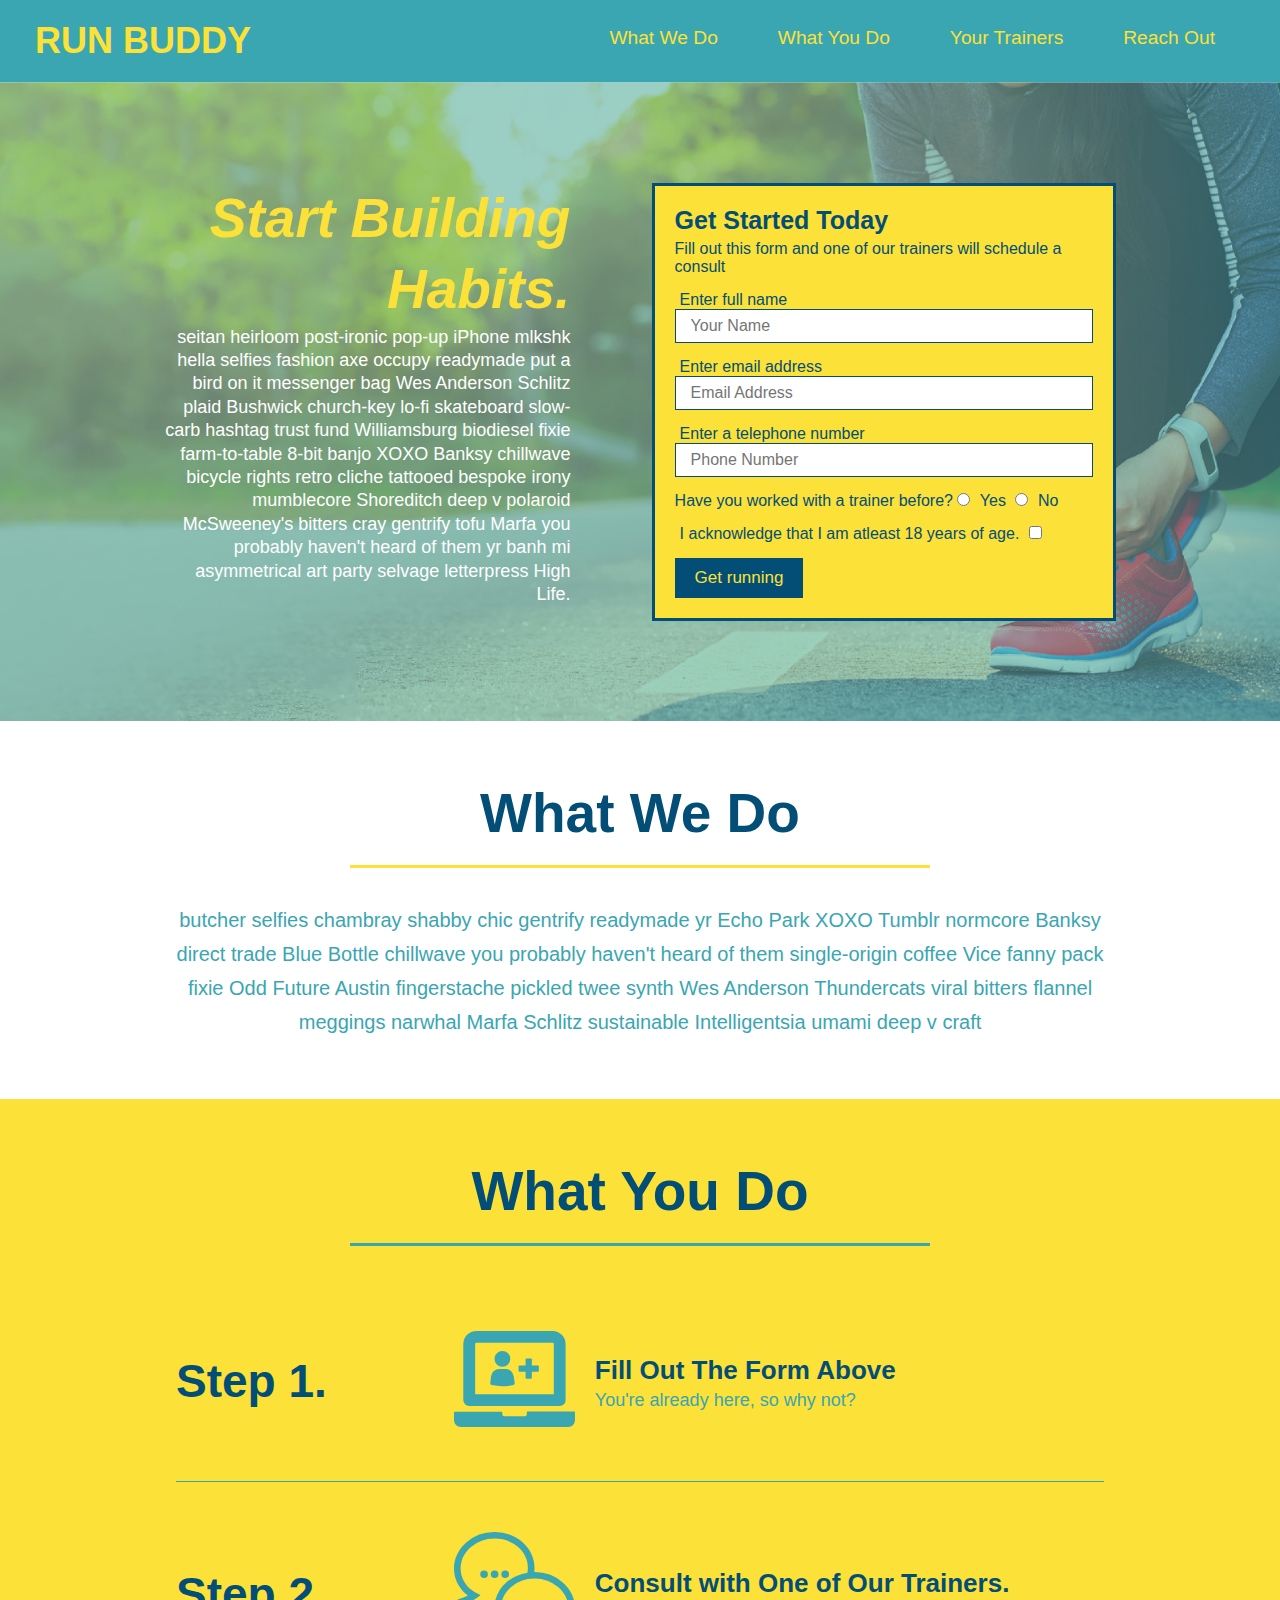
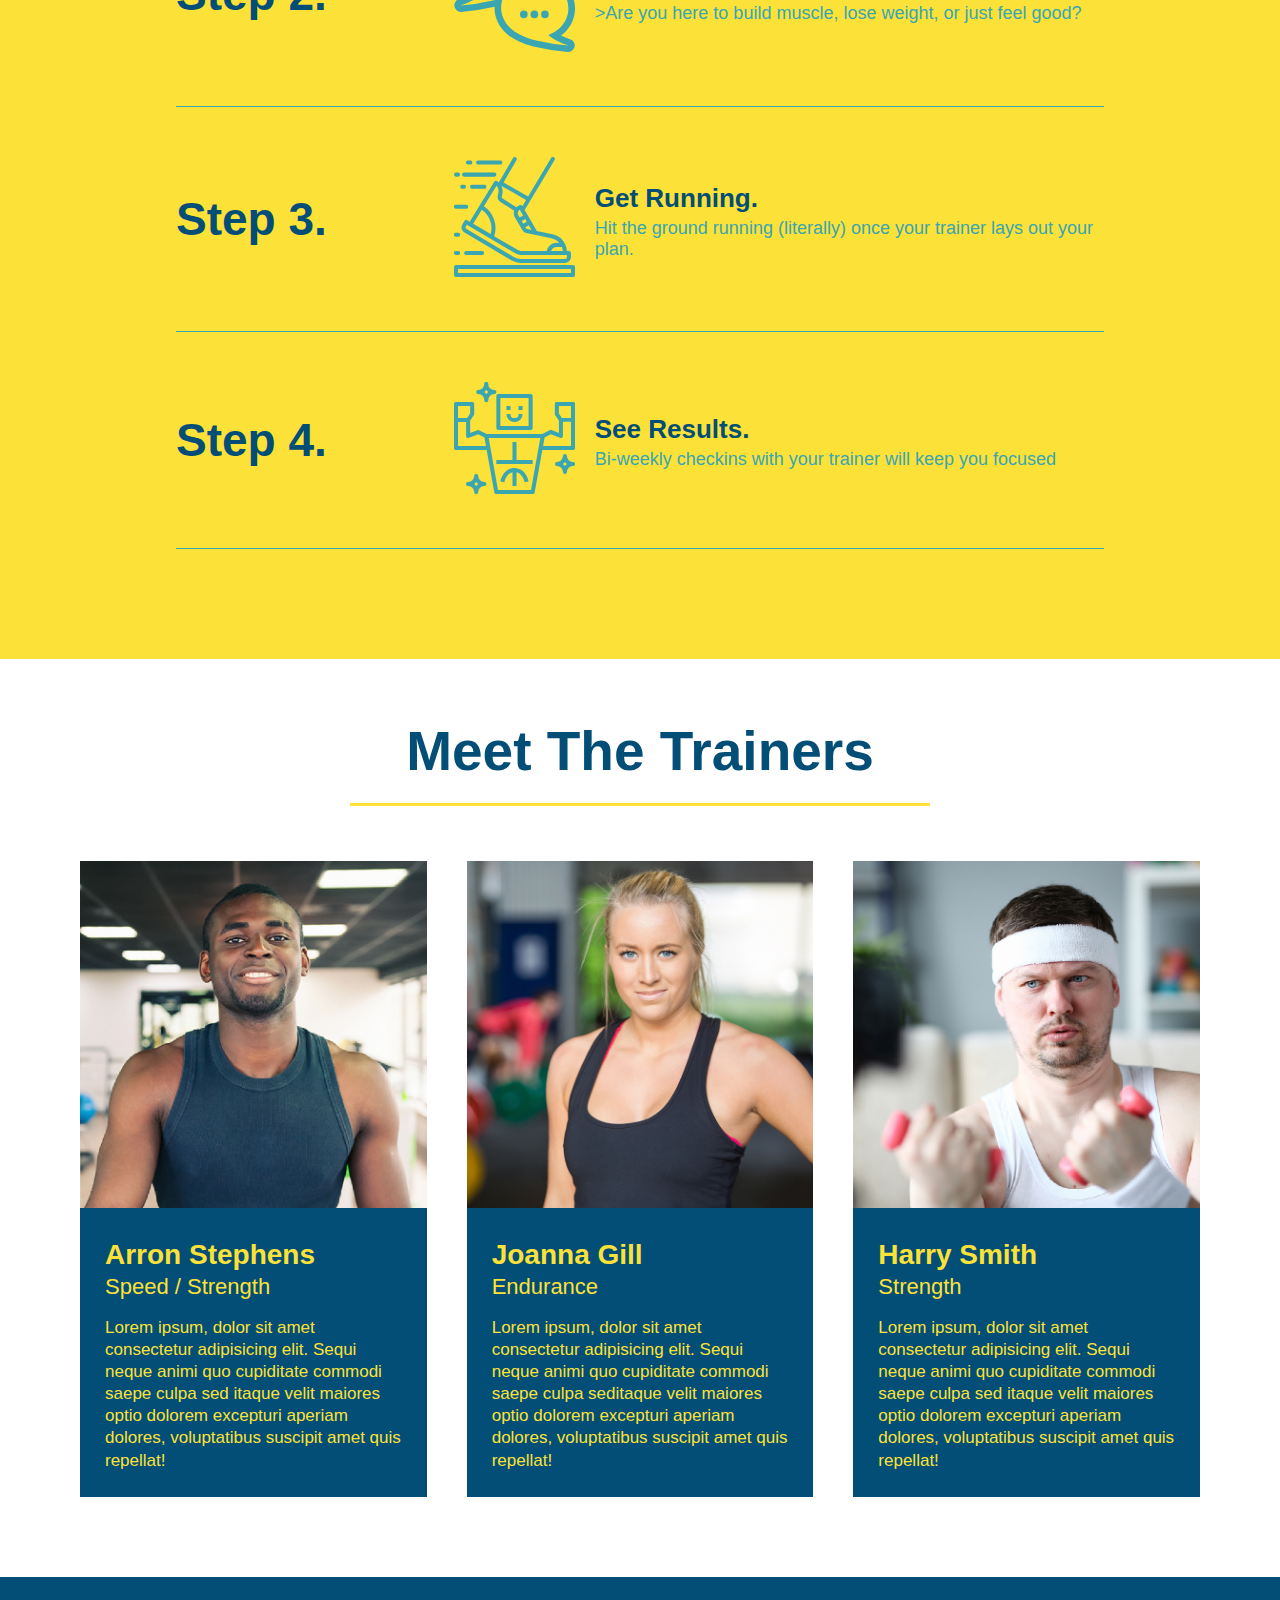
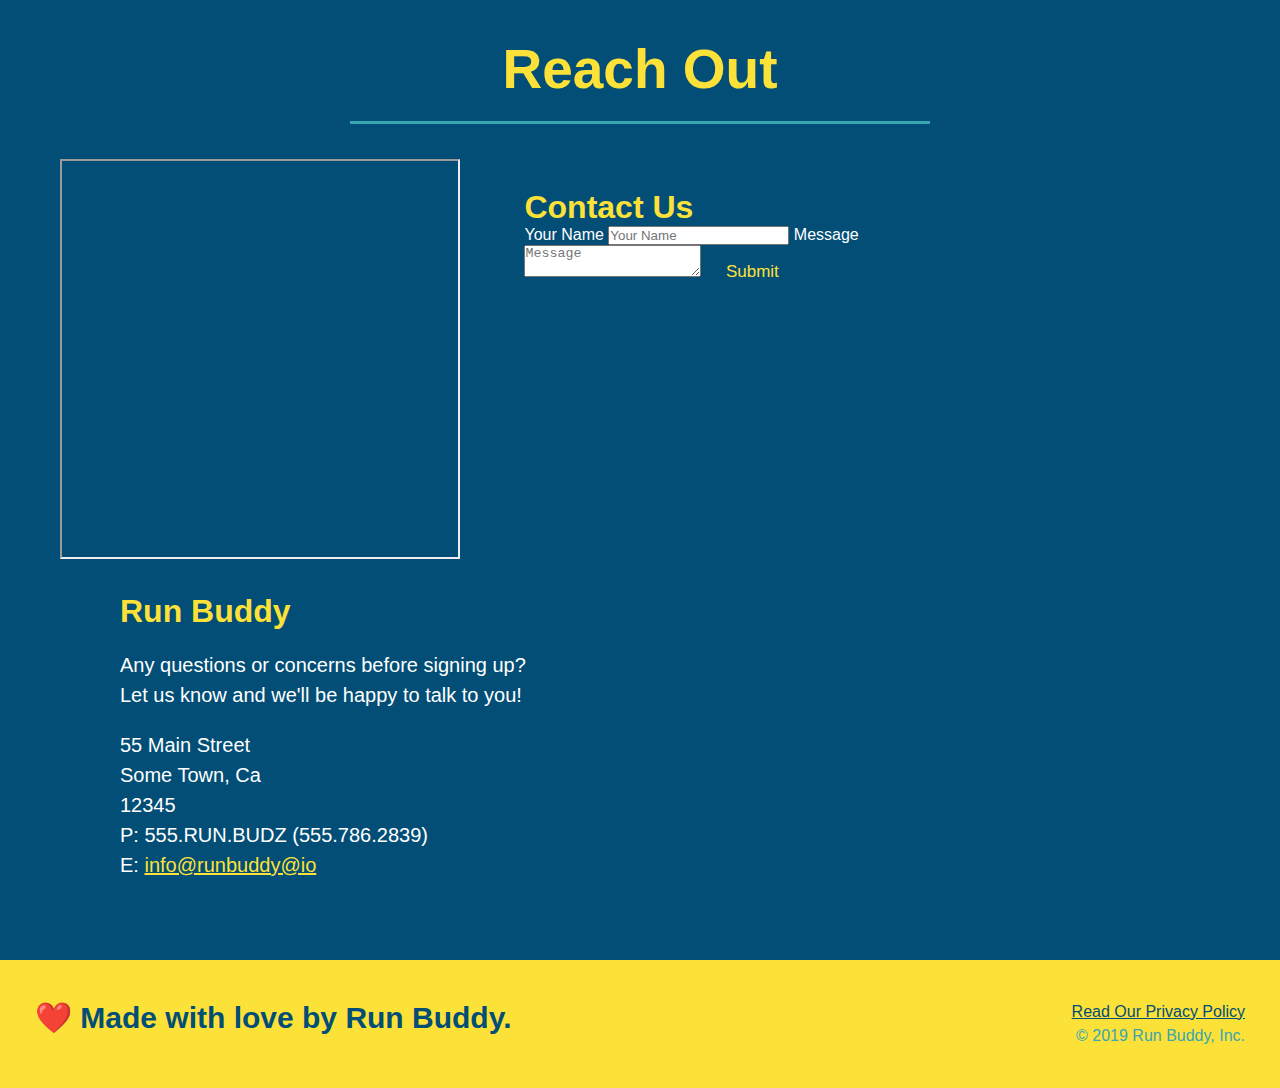
==== index.html @ 6d186309 "add flexbox to trainers" ====
<!DOCTYPE html>
    <head>
        <meta charset="utf-8" />
        <title>Run Buddy</title>
        <link rel="stylesheet" href="./assests/css/style.css" />

    </head>
    <body>
        <!-- navigation-->
        <header>
            <h1>
                <a href="index.html">RUN BUDDY</a>
            </h1>
            <nav>
                <!--unordered list element-->
                <ul>
                    <!--list item element-->
                    <li>
                        <a href="#what-we-do">What We Do</a>
                    </li>
                    <li>
                        <!--Anchor element-->
                        <a href="#what-you-do">What You Do</a>
                    </li>
                    <li>
                        <a href="#your-trainers">Your Trainers</a>
                    </li>
                    <li>
                        <a href="#reach-out">Reach Out</a>
                    </li>

                </ul>
            </nav>
        </header>
          <!--hero/jumbotron-->
          <section class="hero">
              <div class="hero-cta">
                <h2>Start Building Habits.</h2>
                <p>seitan heirloom post-ironic pop-up iPhone mlkshk hella selfies fashion axe occupy readymade put a bird on it
                    messenger bag Wes Anderson Schlitz plaid Bushwick church-key lo-fi skateboard slow-carb hashtag trust fund
                    Williamsburg biodiesel fixie farm-to-table 8-bit banjo XOXO Banksy chillwave bicycle rights retro cliche
                    tattooed bespoke irony mumblecore Shoreditch deep v polaroid McSweeney's bitters cray gentrify tofu Marfa you
                    probably haven't heard of them yr banh mi asymmetrical art party selvage letterpress High Life.
                </p>

              </div>
              <div class="hero-form">
                <h3>Get Started Today</h3>
                <p>Fill out this form and one of our trainers will schedule a consult</p>
                <form>
                    <label for="name">Enter full name</label>
                    <input type="text" placeholder="Your Name" name="name" id="name" class="form-input" />
                    <label for="email"> Enter email address</label>
                    <input type="email" placeholder="Email Address" name="email" id="email" class="form-input" />
                    <label for="phone">Enter a telephone number</label>
                    <input type="tel" placeholder="Phone Number" name="phone" id="phone" class="form-input" />
                    <p>
                        Have you worked with a trainer before?
                        <input type="radio" name="trainer-confirm" id="trainer-yes" />
                        <label for="trainer-yes">Yes</label>
                        <input type="radio" name="trainer-confirm" id="trainer-no" />
                        <label for="trainer-no">No</label>
                    </p>
                    <p>
                        <label for="18 years old">I acknowledge that I am atleast 18 years of age.</label>
                        <input type="checkbox" name="18 years old" id="18 years old" />
                    </p>
                    <button type="submit">Get running</button>
                </form>
              </div>
        </section>
        <!--what we do section-->
        <section id="what-we-do" class= "intro">
            <div class="flex-row">
            <h2 class="section-title primary-border">What We Do</h2>
            </div>
            <div class="flex-row">
            <p> butcher selfies chambray shabby chic gentrify readymade yr Echo Park XOXO Tumblr normcore Banksy direct trade Blue Bottle chillwave you probably haven't heard of them single-origin coffee Vice fanny pack fixie Odd Future Austin fingerstache pickled twee synth Wes Anderson Thundercats viral bitters flannel meggings narwhal Marfa Schlitz sustainable Intelligentsia umami deep v craft                
            </p>
            </div>
        </section>
        <!--what you do-->
        <section id="what-you-do" class="steps">
            <div class="flex-row">
            <h2 class="section-title secondary-border">What You Do</h2>
            </div>
            <div class="step">
                <h3>Step 1.</h3>
                <div class="step-info">
                  <div class="step-img">
                    <img src="./assests/images/step-1.svg" alt="" />
                  </div>
                  <div class="step-text">
                    <h4>Fill Out The Form Above</h4>
                    <p>You're already here, so why not?</p>
                  </div>
                </div>
              </div>
              <div class="step">
                <h3>Step 2.</h3>
                <div class="step-info">
                  <div class="step-img">
                    <img src="./assests/images/step-2.svg" alt="" />
                  </div>
                  <div class="step-text">
                    <h4>Consult with One of Our Trainers.</h4>
                    <p>>Are you here to build muscle, lose weight, or just feel good?</p>
                  </div>
                </div>
              </div>
              <div class="step">
                <h3>Step 3.</h3>
                <div class="step-info">
                  <div class="step-img">
                    <img src="./assests/images/step-3.svg" alt="" />
                  </div>
                  <div class="step-text">
                    <h4>Get Running.</h4>
                    <p>Hit the ground running (literally) once your trainer lays out your plan.</p>
                  </div>
                </div>
              </div>
              <div class="step">
                <h3>Step 4.</h3>
                <div class="step-info">
                  <div class="step-img">
                    <img src="./assests/images/step-4.svg" alt="" />
                  </div>
                  <div class="step-text">
                    <h4>See Results.</h4>
                    <p>Bi-weekly checkins with your trainer will keep you focused</p>
                  </div>
                </div>
              </div>

        </section>
        <!--meet the trainers-->
        <section id="your-trainers">
            <div class="flex-row">
            <h2 class="section-title primary-border">Meet The Trainers</h2>
            </div>
        <div class="trainers">
            <article class="trainer">
                <img src="./assests/images/trainer-1.jpg" alt="Arron Stephens in his workout clothes, ready to pump iron" />
                <div class="trainer-bio">
                    <h3 class="trainer-name">Arron Stephens</h3>
                    <h4 class="trainer-role">Speed / Strength</h4>
                    <p>
                        Lorem ipsum, dolor sit amet consectetur adipisicing elit. Sequi neque animi quo cupiditate commodi saepe culpa sed itaque velit maiores optio dolorem excepturi aperiam dolores, voluptatibus suscipit amet quis repellat!
                    </p>
                </div>

            </article>
            <article class="trainer">
                <img src="./assests/images/trainer-2.jpg" alt="Joanna Gill cooling off after a workout" />
                <div class="trainer-bio">
                    <h3 class="trainer-name">Joanna Gill</h3>
                    <h4 class="trainer-role">Endurance</h4>
                    <p>Lorem ipsum, dolor sit amet consectetur adipisicing elit. Sequi neque animi quo cupiditate commodi saepe culpa seditaque velit maiores optio dolorem excepturi aperiam dolores, voluptatibus suscipit amet quis repellat!
                    </p>

                </div>


            </article>
            <article class="trainer">
                <img src="./assests/images/trainer-3.jpg" alt= "Harry Smith wearing a headband and lifting comically small pink weights" />
                <div class="trainer-bio">
                    <h3 class="trainer-name">Harry Smith</h3>
                    <h4 class="trainer-role">Strength</h4>
                    <p>
                        Lorem ipsum, dolor sit amet consectetur adipisicing elit. Sequi neque animi quo cupiditate commodi saepe culpa sed itaque velit maiores optio dolorem excepturi aperiam dolores, voluptatibus suscipit amet quis repellat!
                    </p>
                </div>

            </article>
        </div>
        </section>
        <!--reach out section-->
        <section id="reach-out" class="contact">
            <div class="flex-row">
            <h2 class="section-title secondary-border">Reach Out</h2>
            </div>
            <div class="contact-info">
                <iframe src="https://www.google.com/maps/embed?pb=!1m18!1m12!1m3!1d3314.3737633964215!2d-111.93899758541028!3d33.82847048066752!2m3!1f0!2f0!3f0!3m2!1i1024!2i768!4f13.1!3m3!1m2!1s0x872b7ebc5326a461%3A0x998c6deb5b651ef!2s6700%20E%20Military%20Rd%2C%20Cave%20Creek%2C%20AZ%2085331!5e0!3m2!1sen!2sus!4v1596244018034!5m2!1sen!2sus"
                 allowfullscreen="" ></iframe> 
                 <div class="contact-form">
                    <h3>Contact Us</h3>
                    <form>
                        <label for="contact-name">Your Name</label>
                        <input type="text" id="contact-name" placeholder="Your Name" />

                        <label for="contact-message">Message</label>
                        <textarea id="contact-message" placeholder="Message"></textarea>

                        <button type="submit">Submit</button>

                    </form>
                 </div>
                    <div>
                        <h3>Run Buddy</h3>
                        <p>
                            Any questions or concerns before signing up?
                            <br />
                            Let us know and we'll be happy to talk to you!
                        </p>
                        <address>
                            55 Main Street <br />
                            Some Town, Ca <br />
                            12345 <br />
                            P: 555.RUN.BUDZ (555.786.2839) <br />
                            E: <a href="mailto:info@runbuddy.io">info@runbuddy@io</a>
                        </address>
                    </div>
                 </div>
                
                </div>
            
        </section>

        <!--footer-->
        <footer>
            <h2>❤️ Made with love by Run Buddy.</h2>
            <div>
                <a href="./privacy-policy.html">Read Our Privacy Policy</a><br />
                &copy; 2019 Run Buddy, Inc.
            </div>
        </footer>


    </body>



</html>
---- assests/css/style.css ----
* {
    margin: 0;
    padding: 0;
    box-sizing: border-box;
}

body{
    font-family: Arial, Helvetica, sans-serif;
    color: #39a6b2;
}
header{
    padding:20px 35px;
    background-color: #39a6b2;
    display: flex;
    justify-content: space-between;
    flex-wrap: wrap;
}
header h1 {
color: #fce138;
font-weight: bold;
font-size: 36px;
margin: 0;

}
header a {
    text-decoration: none;
    color: #fce138;
}
header nav{
   
    margin: 7px 0;

}
header nav ul{
    display: flex;
    flex-wrap: wrap;
    justify-content: space-between;
    align-items: center;
    list-style: none;
}
header nav ul li a{
    margin: 0 30px;
    font-weight: lighter;
    font-size: 1.5vw;
}
footer{
    background: #fce138;
    width: 100%;
    padding: 40px 35px;
    display: flex;
    justify-content: space-between;
    flex-wrap: wrap;
}
footer h2 {
    display: inline;
    color: #024e76;
    font-size: 30px;
    margin: 0;
}
footer div{
    line-height: 1.5;
    text-align: right;
}
footer a {
    color: #024e76;
}
section {
    padding: 60px;
}
.hero {
    background-image: url(../images/hero-bg.jpg);
    display: flex;
    justify-content: center;
    flex-wrap: wrap;
    background-size: cover;
    background-position: center;
}
.hero-form{
    color: #024e76;
    background-color: #fce138;
    padding: 20px;
    border: solid 3px #024e76;   
    width: 40%;
    margin: 3.5%;
}
.hero-cta {
    width: 35%;
    text-align: right;
    margin: 3.5%;
    color: #fff;
    font-size: 18px;
    line-height: 1.3;
}
.hero-cta h2 {
    font-style: italic;
    font-size: 55px;
    color: #fce138;


}

h3 {
    font-size: 25px;
    margin: 0;
}
.hero-form p{
    margin: 5px 0 15px 0;
}
.form-input {
    border: 1px solid #024e76;
    display: block;
    padding: 7px 15px;
    font-size: 16px;
    color: #024e76;
    width: 100%;
    margin-bottom: 15px;
}
.hero-form label {
    margin: 0 5px;
}
button{
    background-color: #024e76;
    color: #fce138;
    padding: 10px 20px ;
    font-size: 17px;
    border: none;

}
    

.section-title{
        font-size: 55px;
        color: #024e76;
        padding-bottom: 20px;
        text-align: center;
        border-bottom: 3px solid;
        margin: 0 auto 35px auto;
        width: 50%;
}
.primary-border {
    border-color: #fce138;
   
}
.intro p {
    line-height: 1.7;
    color: #39a6b2;
    width: 80%;
    font-size: 20px;
    margin: 0 auto;
    text-align: center;
}
.steps{
background: #fce138;

}
.secondary-border{
    border-color: #39a6b2;
}


.step h3{
    color: #024e76;
    font-size: 46px;
    flex: 1 30%;

}
.step-text p{
    color: #39a6b2;
    font-size: 18px;

}
.step-text h4 {
    font-size: 26px;
    line-height: 1.5;
    color: #024e76;
}
.step {
    margin: 50px auto;
    padding-bottom: 50px;
    width: 80%;
    border-bottom: 1px solid #39a6b2;
    display: flex;
    flex-wrap: wrap;
    align-items: center;
    justify-content: space-between;

}
.step-info{
    flex: 2 70%;
    display: flex;
    flex-wrap: wrap;
    align-items: center;

}
.step-img{
    flex: 1 12%;
    margin-right: 20px;

}
.step-text{
    flex: 12;

}
.step-img img{
    max-width: 100%;

}


.trainer{
    margin: 20px;
    background: #024e76;
    color: #fce138;
    flex: 1;
}
.trainer img {
    width: 100%;
}
.trainer-bio{
    padding: 25px;
    line-height: 1.3;

}
.text-left {
    text-align: left;
}
.text-right {
    text-align: right;
}
.flex-row {
    display: flex;

}

.trainer-bio h3 {
    font-size: 28px;

}
.trainer-bio h4{
    font-weight: lighter;
    font-size: 22px;
    margin-bottom: 15px;

}
.trainer-bio p {
    font-size: 17px;

}
.trainers {
    width: 100%;
    margin: 0 auto;
    display: flex;
    flex-wrap: wrap;
    justify-content: space-around;

}
.contact{
    background-color: #024e76;
    
}
.contact h2 {
    color: #fce138;

}
.contact-info iframe {
    width: 400px;
    height: 400px;
  }
  
  .contact-info div {
    width: 410px;
    display: inline-block;
    vertical-align: top;
    text-align: left;
    margin: 30px 0 0 60px;
    color: white;
  }
    
    

  .contact-info h3 {
    color: #fce138;
    font-size: 32px;
  }
  
  .contact-info p, .contact-info address {
    margin: 20px 0;
    line-height: 1.5;
    font-size: 20px;
    font-style: normal;
  }
  
  .contact-info a {
    color: #fce138;
  }
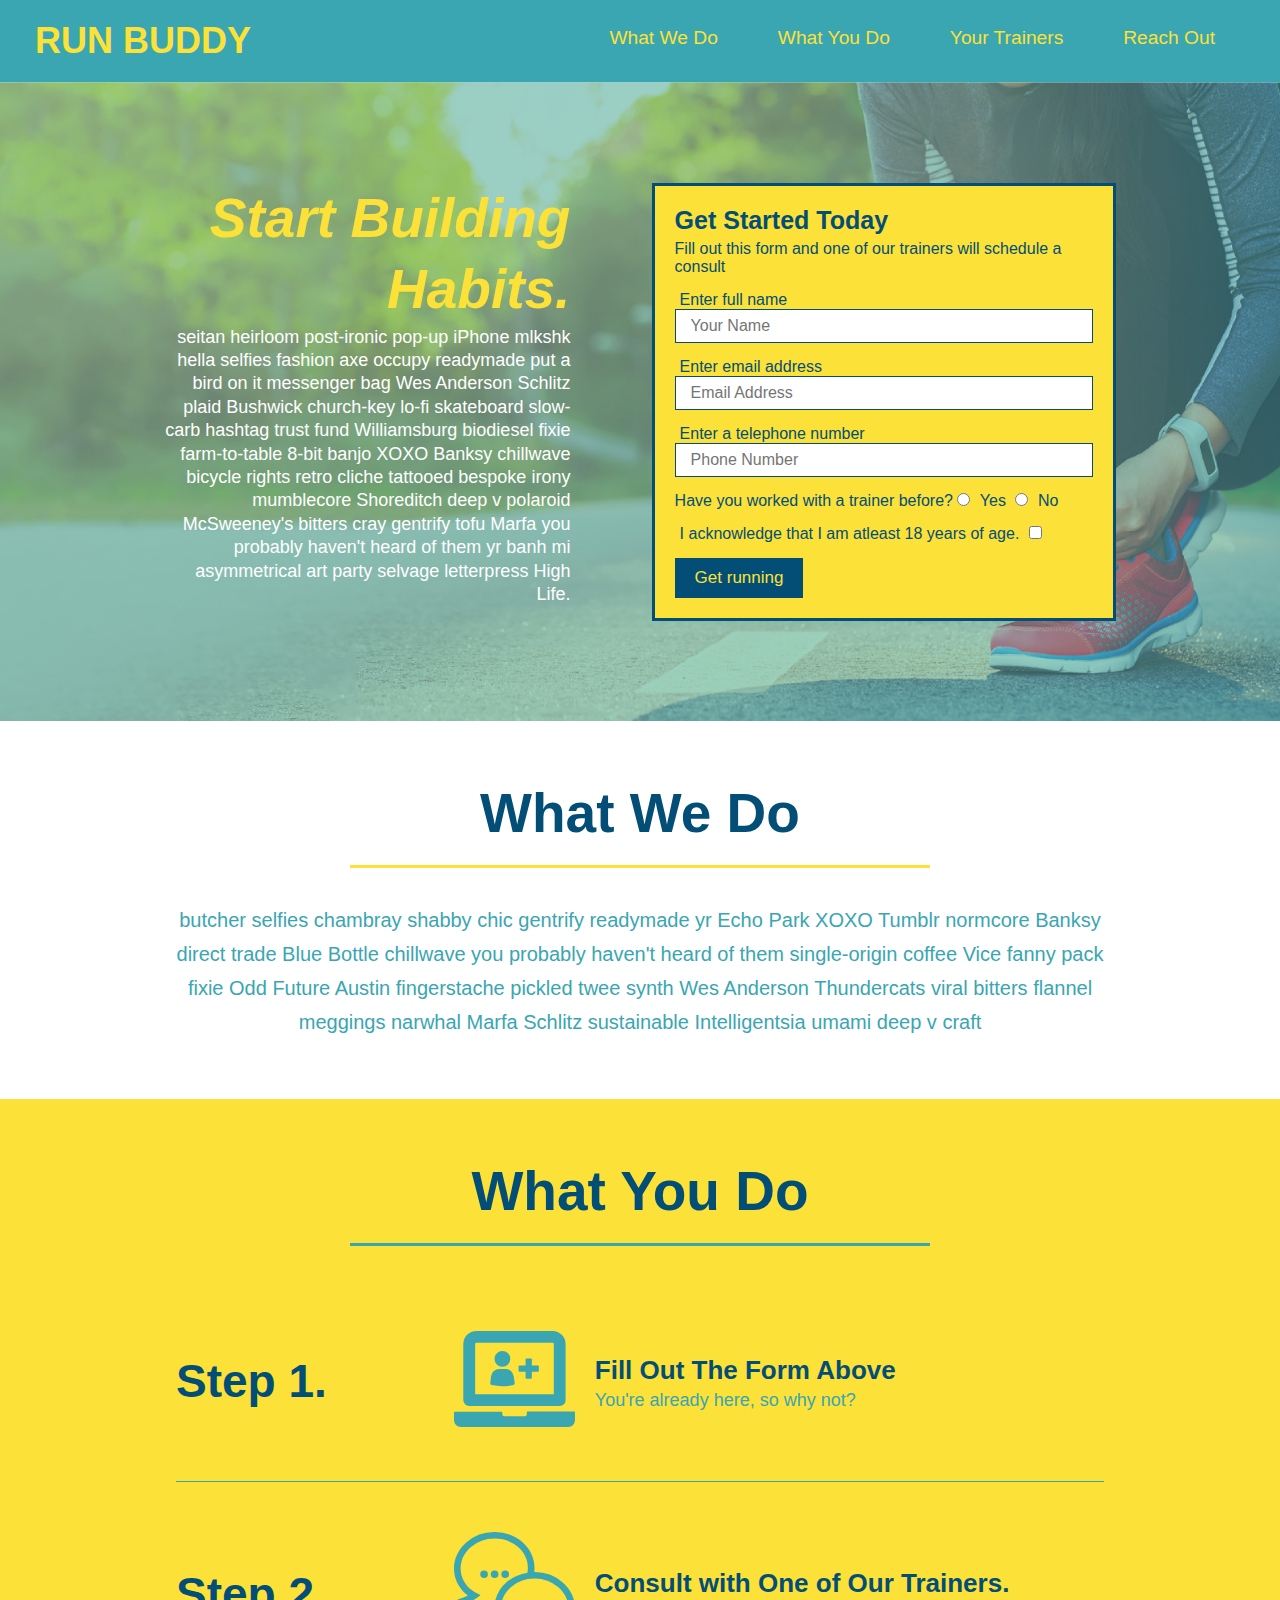
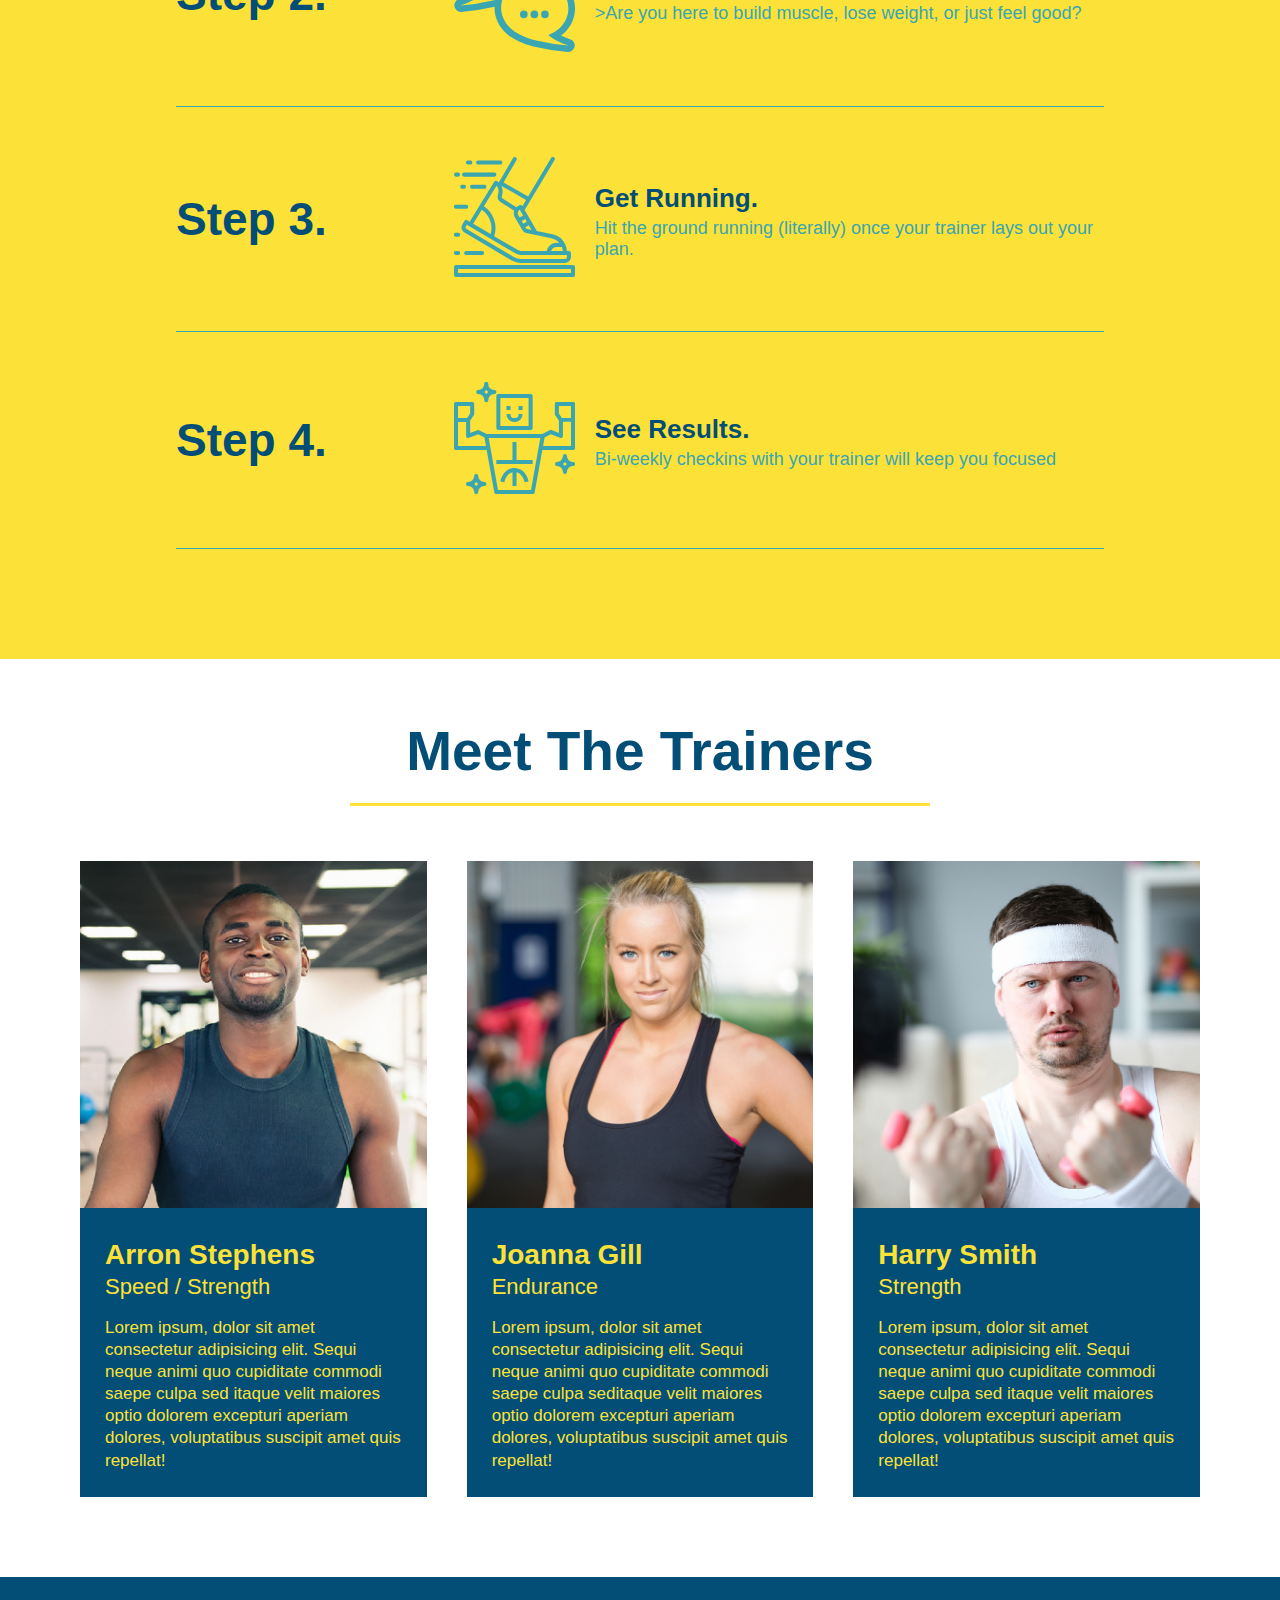
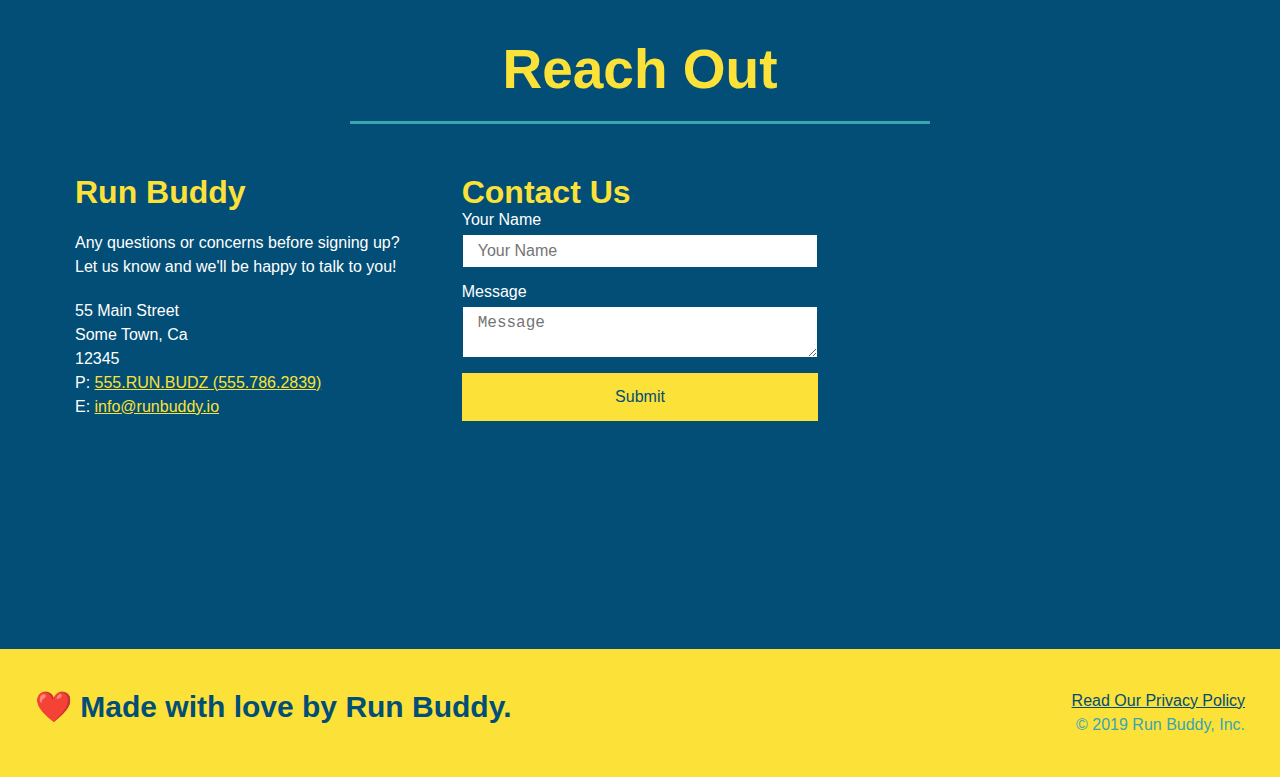
==== commit 3703646b: "trainers flexbox done" ====
--- a/index.html
+++ b/index.html
@@ -139,6 +139,7 @@
             <div class="flex-row">
             <h2 class="section-title primary-border">Meet The Trainers</h2>
             </div>
+            
         <div class="trainers">
             <article class="trainer">
                 <img src="./assests/images/trainer-1.jpg" alt="Arron Stephens in his workout clothes, ready to pump iron" />
@@ -182,39 +183,43 @@
             <h2 class="section-title secondary-border">Reach Out</h2>
             </div>
             <div class="contact-info">
-                <iframe src="https://www.google.com/maps/embed?pb=!1m18!1m12!1m3!1d3314.3737633964215!2d-111.93899758541028!3d33.82847048066752!2m3!1f0!2f0!3f0!3m2!1i1024!2i768!4f13.1!3m3!1m2!1s0x872b7ebc5326a461%3A0x998c6deb5b651ef!2s6700%20E%20Military%20Rd%2C%20Cave%20Creek%2C%20AZ%2085331!5e0!3m2!1sen!2sus!4v1596244018034!5m2!1sen!2sus"
-                 allowfullscreen="" ></iframe> 
-                 <div class="contact-form">
-                    <h3>Contact Us</h3>
-                    <form>
-                        <label for="contact-name">Your Name</label>
-                        <input type="text" id="contact-name" placeholder="Your Name" />
-
-                        <label for="contact-message">Message</label>
-                        <textarea id="contact-message" placeholder="Message"></textarea>
-
-                        <button type="submit">Submit</button>
-
-                    </form>
-                 </div>
-                    <div>
-                        <h3>Run Buddy</h3>
-                        <p>
-                            Any questions or concerns before signing up?
-                            <br />
-                            Let us know and we'll be happy to talk to you!
-                        </p>
-                        <address>
-                            55 Main Street <br />
-                            Some Town, Ca <br />
-                            12345 <br />
-                            P: 555.RUN.BUDZ (555.786.2839) <br />
-                            E: <a href="mailto:info@runbuddy.io">info@runbuddy@io</a>
-                        </address>
-                    </div>
-                 </div>
+                <div>
+                  <h3>Run Buddy</h3>
+                  <p>
+                    Any questions or concerns before signing up?
+                    <br />
+                    Let us know and we'll be happy to talk to you!
+                  </p>
+              
+                  <address>
+                    55 Main Street <br />
+                    Some Town, Ca <br />
+                    12345 <br />
+                    P: <a href="tel:555.786.2839">555.RUN.BUDZ (555.786.2839)</a><br />
+                    E: <a href="mailto://info@runbuddy.io">info@runbuddy.io</a>
+                  </address>
+              
+                </div>
+              
+                <div class="contact-form">
+                  <h3>Contact Us</h3>
+                  <form>
+                    <label for="contact-name">Your Name</label>
+                    <input type="text" id="contact-name" placeholder="Your Name" />
+              
+                    <label for="contact-message">Message</label>
+                    <textarea id="contact-message" placeholder="Message"></textarea>
+              
+                    <button type="submit">Submit</button>
+                  </form>
+                </div>
+              
+                <iframe
+                  src="https://www.google.com/maps/embed?pb=!1m14!1m12!1m3!1d12182.30520634488!2d-74.0652613!3d40.2407219!2m3!1f0!2f0!3f0!3m2!1i1024!2i768!4f13.1!5e0!3m2!1sen!2sus!4v1561060983193!5m2!1sen!2sus"
+                  frameborder="0" style="border:0" allowfullscreen></iframe>
+              
+              </div>
                 
-                </div>
             
         </section>
 
--- a/assests/css/style.css
+++ b/assests/css/style.css
@@ -262,22 +262,26 @@
     color: #fce138;
 
 }
+.contact-info {
+    display: flex;
+    justify-content: space-between;
+    flex-wrap: wrap;
+
+}
+.contact-info > * {
+    flex: 1;
+    margin: 15px;
+
+}
 .contact-info iframe {
-    width: 400px;
     height: 400px;
   }
   
   .contact-info div {
-    width: 410px;
-    display: inline-block;
-    vertical-align: top;
-    text-align: left;
-    margin: 30px 0 0 60px;
     color: white;
   }
     
     
-
   .contact-info h3 {
     color: #fce138;
     font-size: 32px;
@@ -286,8 +290,29 @@
   .contact-info p, .contact-info address {
     margin: 20px 0;
     line-height: 1.5;
-    font-size: 20px;
+    font-size: 16px;
     font-style: normal;
+  }
+  .contact-form input, .contact-form textarea{
+    border: 1px solid #024e76;
+    display: block;
+    padding: 7px 15px;
+    font-size: 16px;
+    color: #024e76;
+    width: 100%;
+    margin-bottom: 15px;
+    margin-top: 5px;
+
+  }
+  .contact-form button {
+    width: 100%;
+    border: none;
+    background: #fce138;
+    color: #024e76;
+    text-align: center;
+    padding: 15px 0;
+    font-size: 16px;
+
   }
   
   .contact-info a {
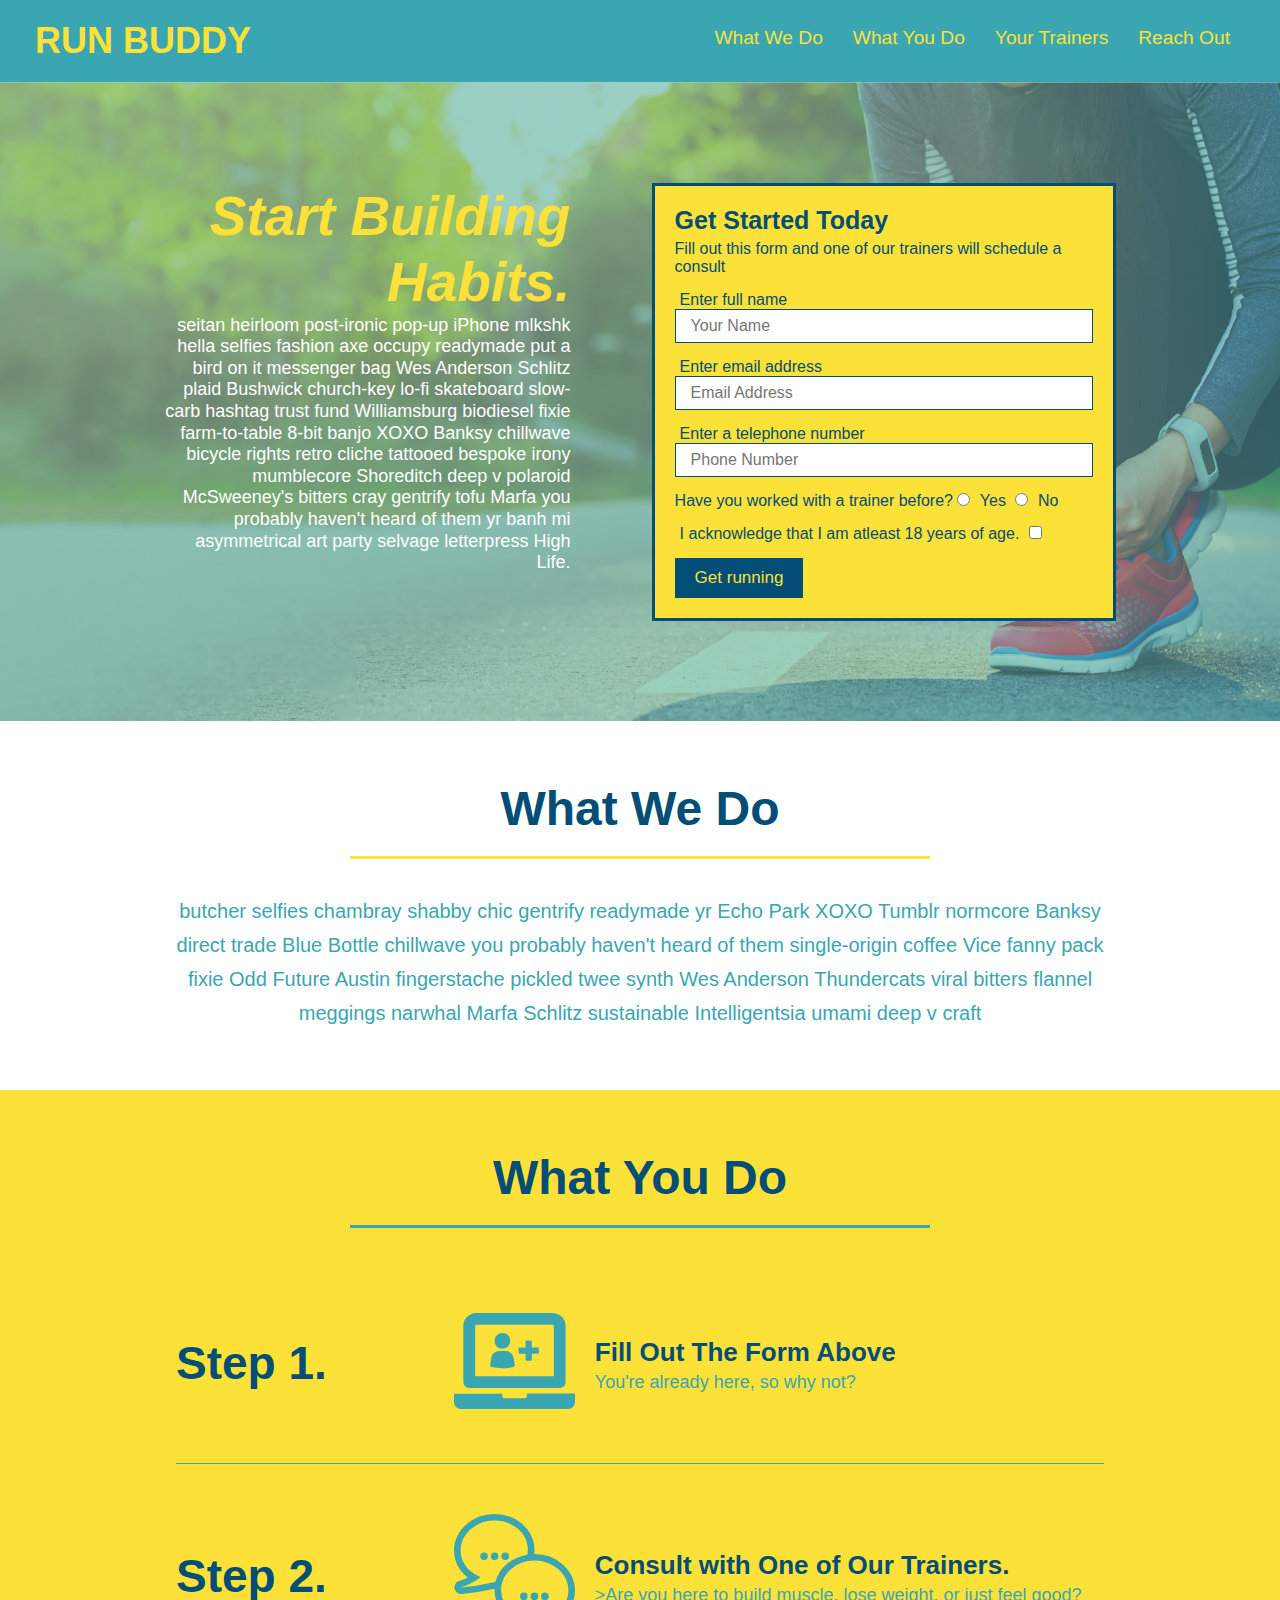
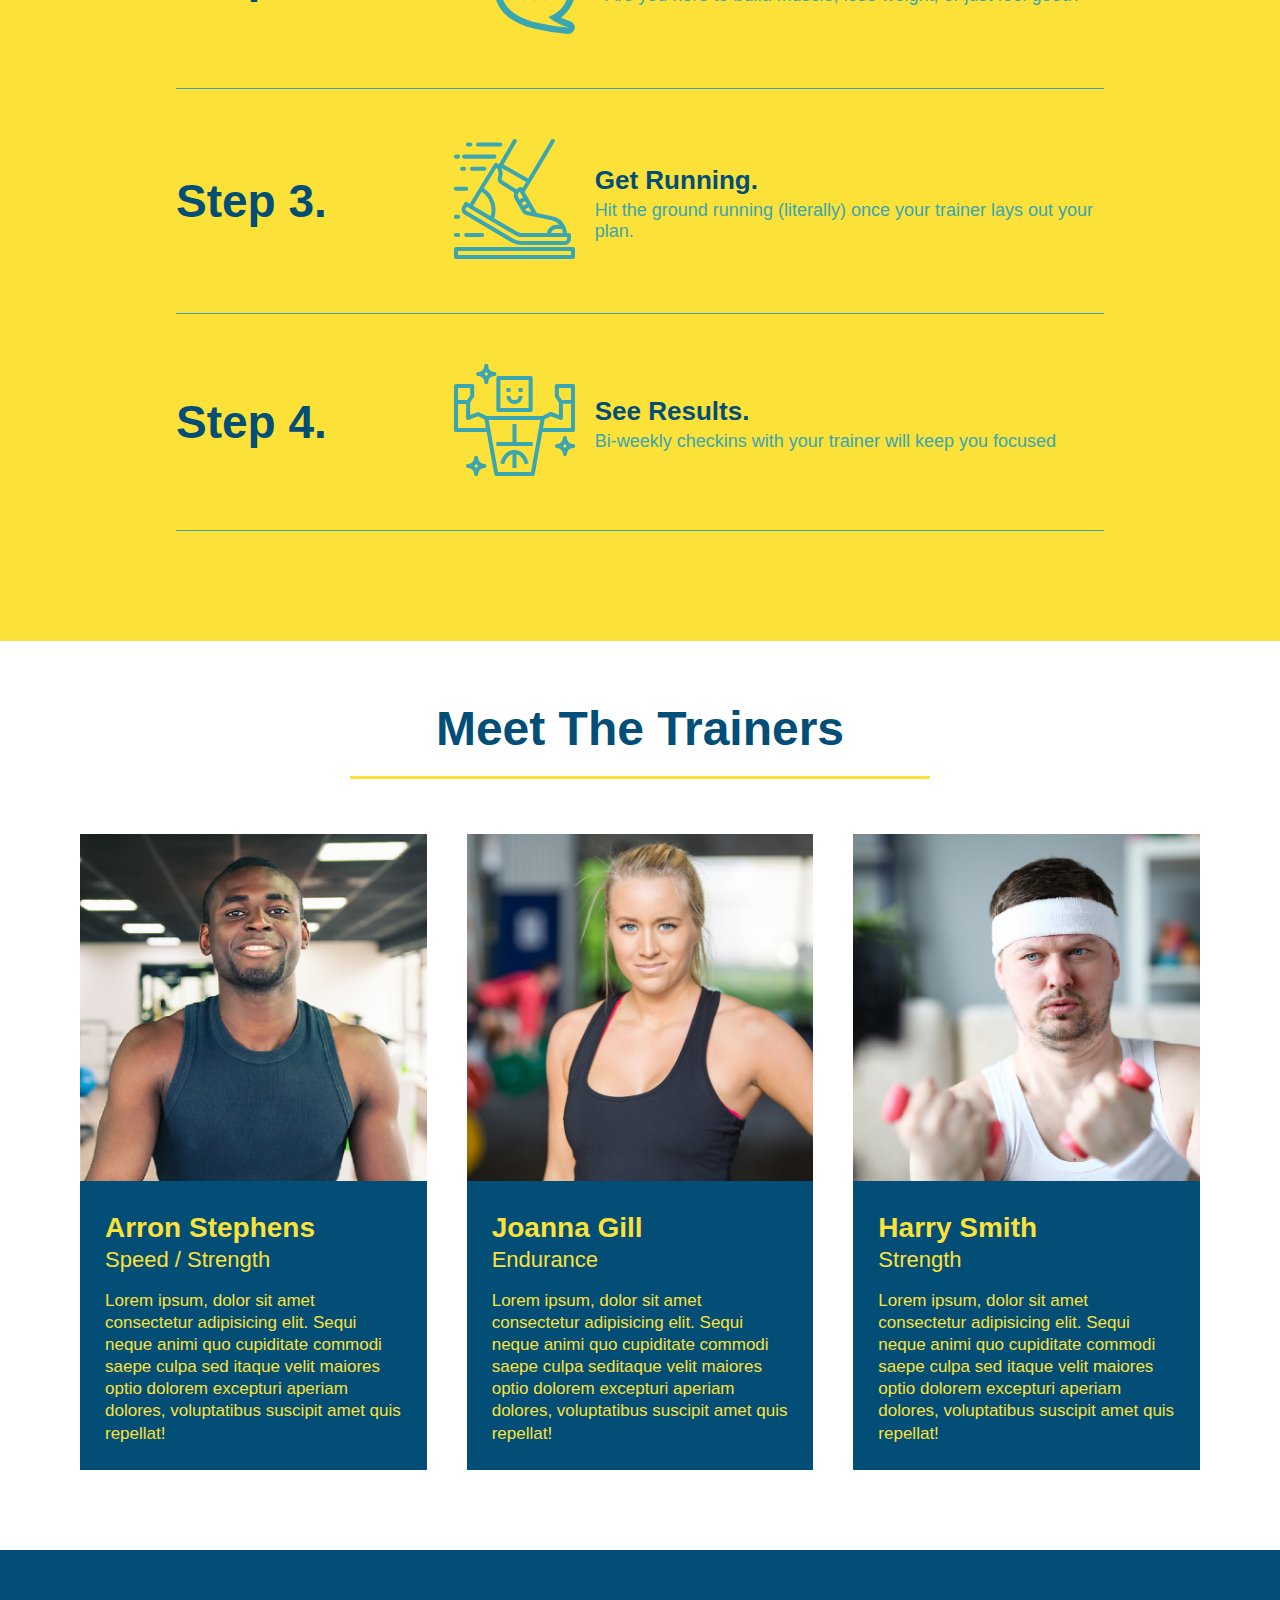
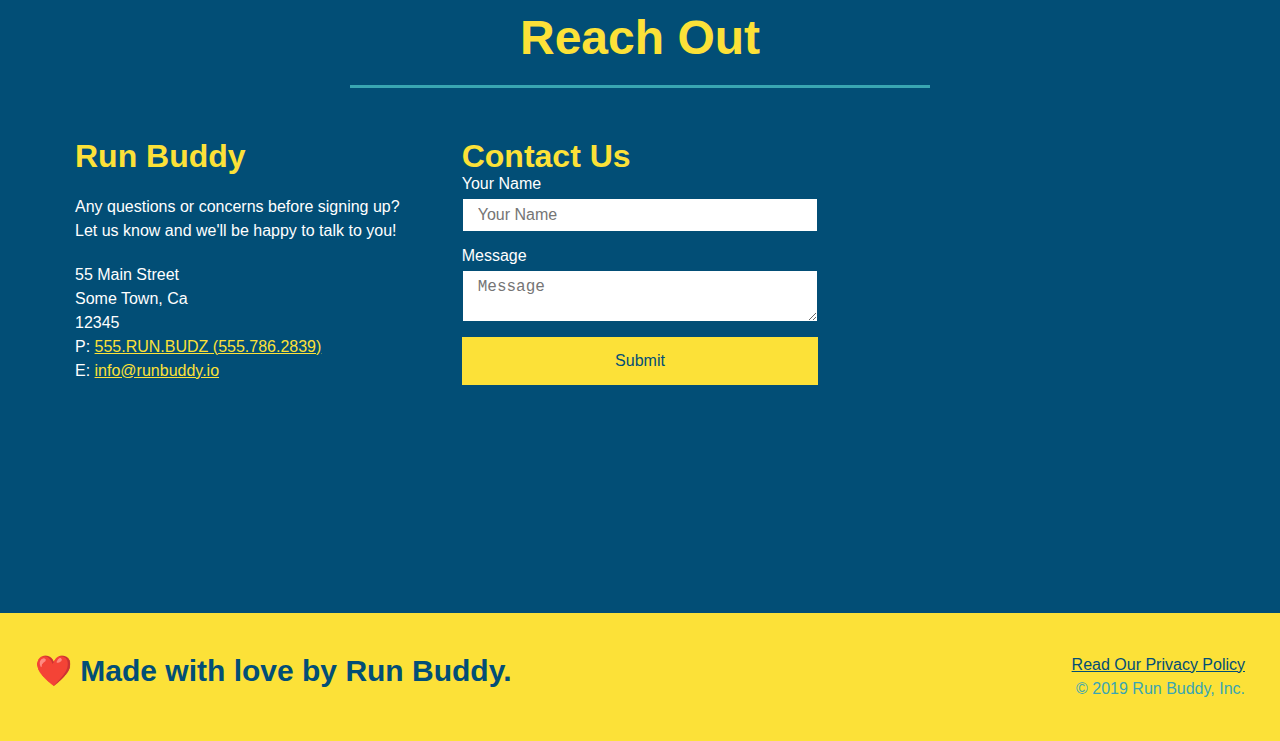
==== commit 5773c2bf: "media queries" ====
--- a/index.html
+++ b/index.html
@@ -3,6 +3,7 @@
         <meta charset="utf-8" />
         <title>Run Buddy</title>
         <link rel="stylesheet" href="./assests/css/style.css" />
+        <meta name="viewport" content="width=device-width, initial-scale=1.0" />
 
     </head>
     <body>
--- a/assests/css/style.css
+++ b/assests/css/style.css
@@ -39,7 +39,7 @@
     list-style: none;
 }
 header nav ul li a{
-    margin: 0 30px;
+    padding: 10px 15px;
     font-weight: lighter;
     font-size: 1.5vw;
 }
@@ -74,6 +74,7 @@
     flex-wrap: wrap;
     background-size: cover;
     background-position: center;
+    align-items: flex-start;
 }
 .hero-form{
     color: #024e76;
@@ -89,7 +90,8 @@
     margin: 3.5%;
     color: #fff;
     font-size: 18px;
-    line-height: 1.3;
+    line-height: 1.2;
+
 }
 .hero-cta h2 {
     font-style: italic;
@@ -126,10 +128,8 @@
     border: none;
 
 }
-    
-
 .section-title{
-        font-size: 55px;
+        font-size: 48px;
         color: #024e76;
         padding-bottom: 20px;
         text-align: center;
@@ -317,4 +317,18 @@
   
   .contact-info a {
     color: #fce138;
+  }
+  @media screen and (max-width: 980px) {
+
+
+
+  }
+  @media screen and (max-width: 768px){
+  
+
+
+  }
+  @media screen and (max-width: 575px){
+ 
+
   }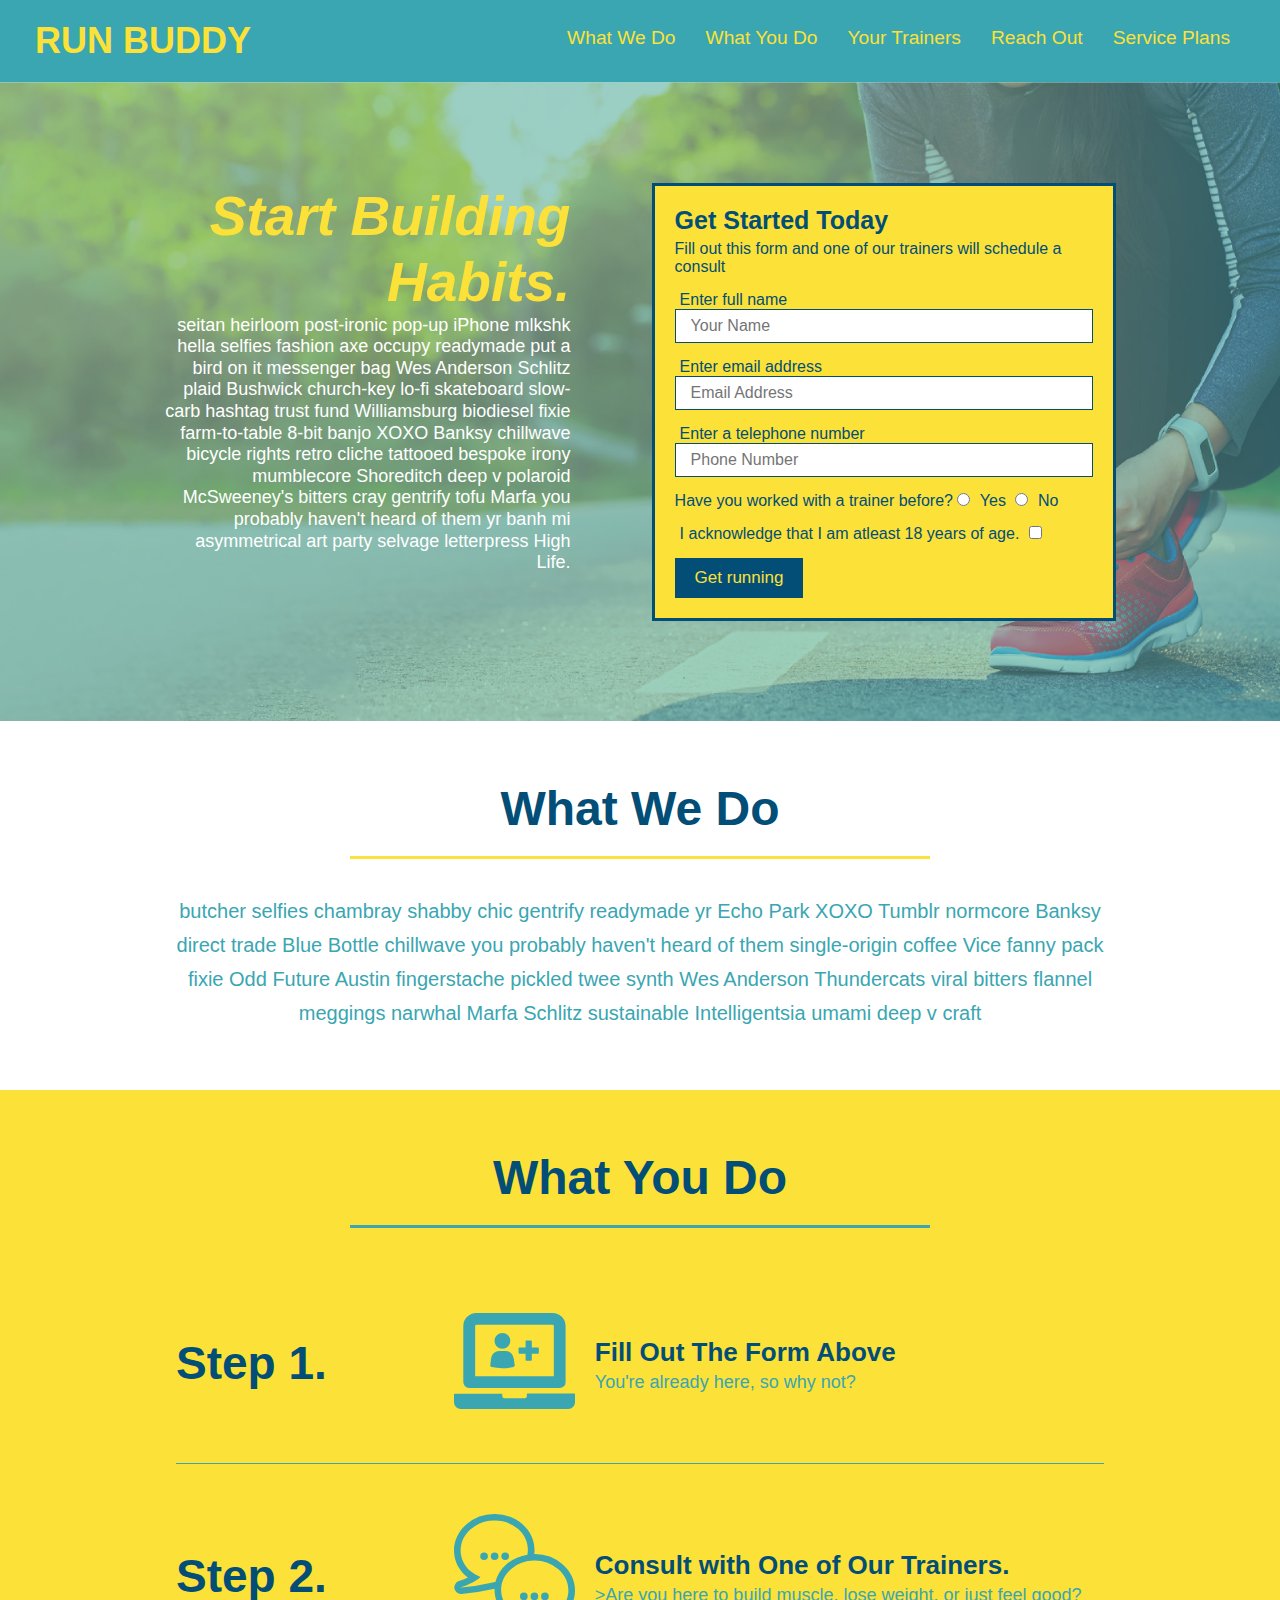
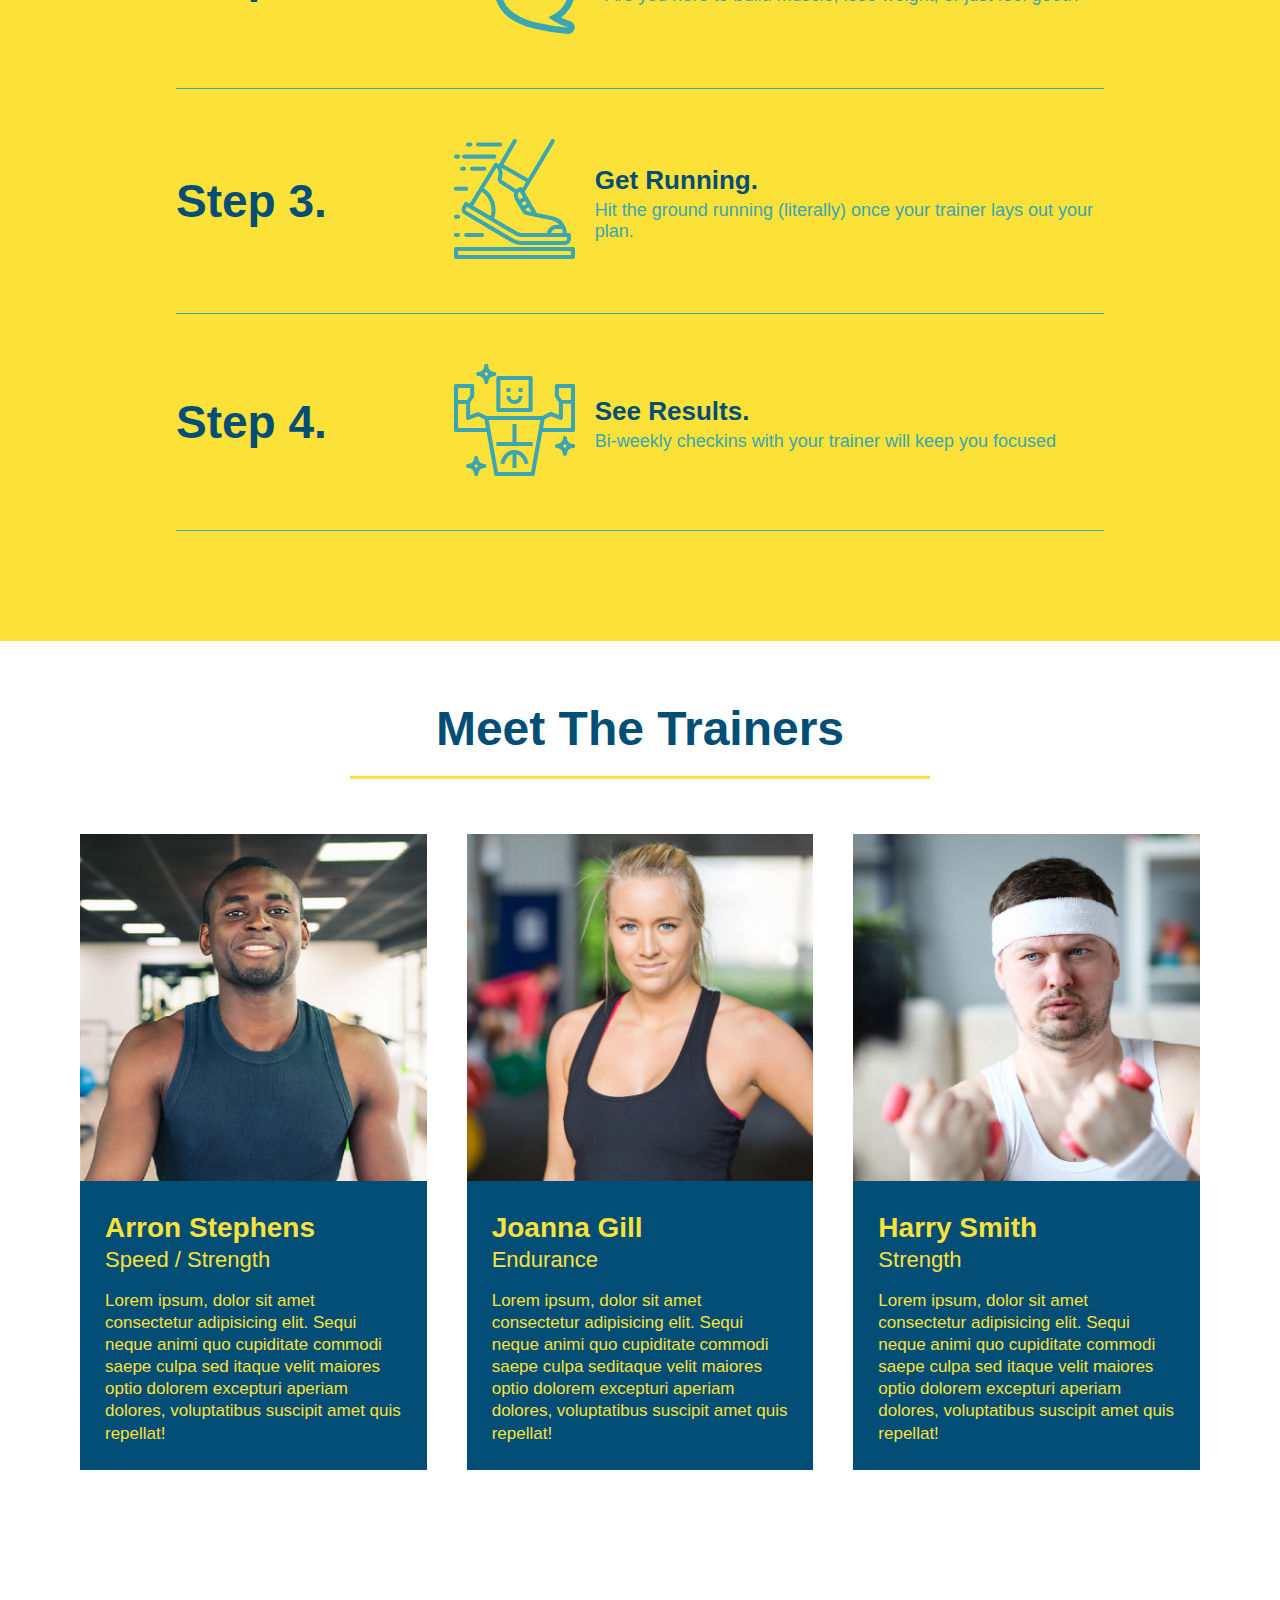
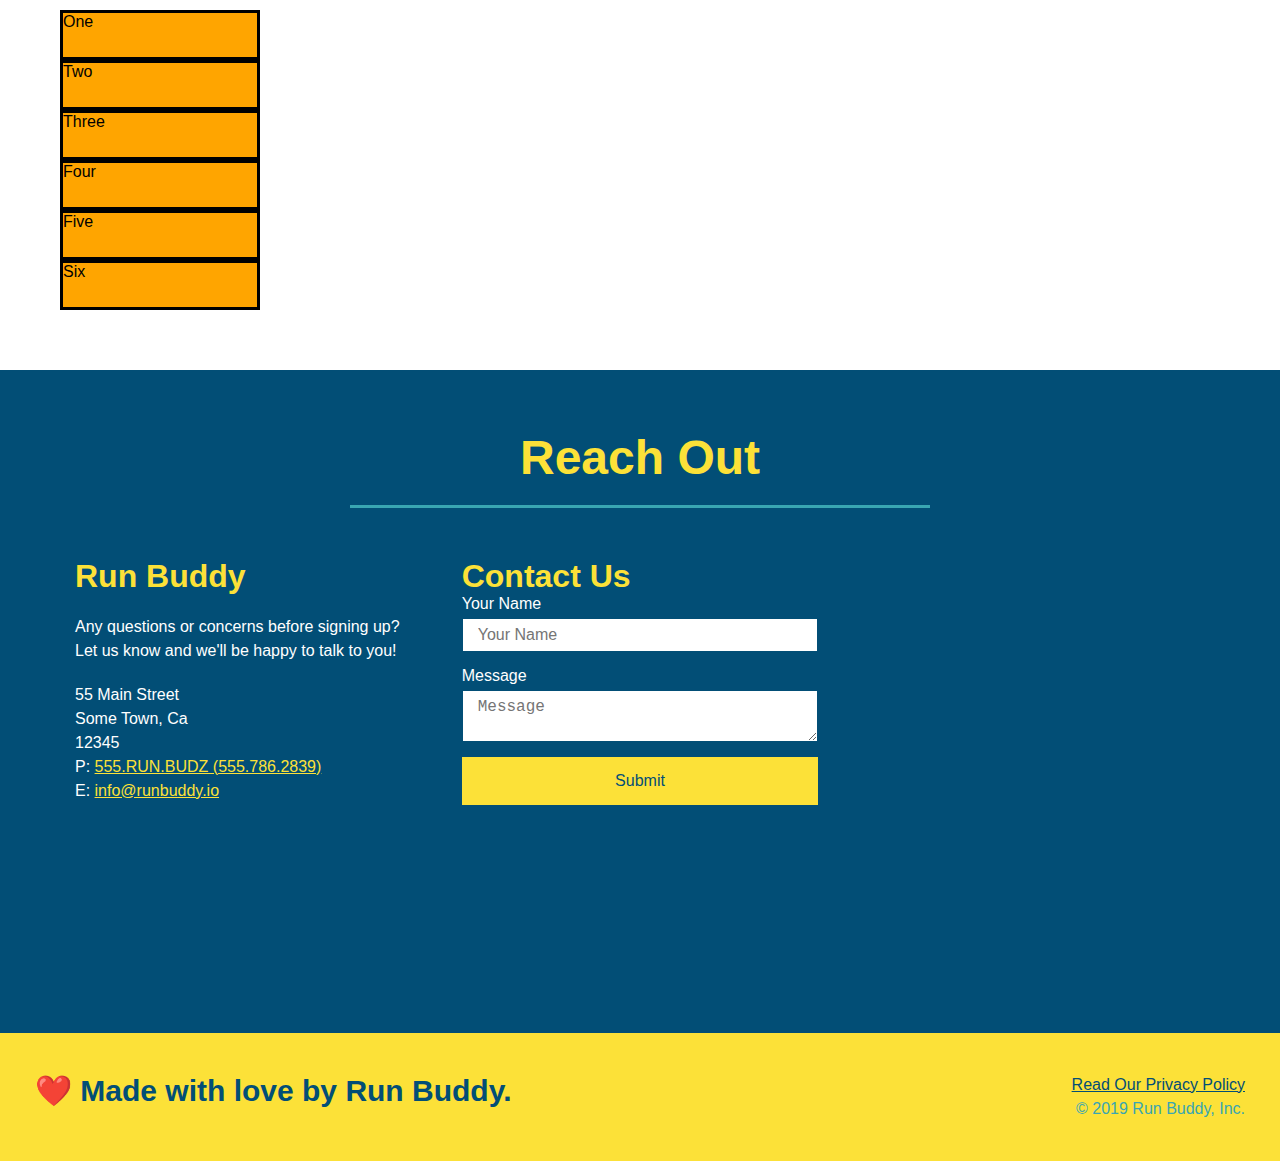
==== commit 10a18697: "grid" ====
--- a/index.html
+++ b/index.html
@@ -28,6 +28,9 @@
                     </li>
                     <li>
                         <a href="#reach-out">Reach Out</a>
+                    </li>
+                    <li>
+                      <a href="#service-plans">Service Plans</a>
                     </li>
 
                 </ul>
@@ -178,6 +181,17 @@
             </article>
         </div>
         </section>
+        <section id="service-plans" class="services">
+          <div class="service-grid-container">
+            <div class="service-grid-item">One</div>
+            <div class="service-grid-item">Two</div>
+            <div class="service-grid-item">Three</div>
+            <div class="service-grid-item">Four</div>
+            <div class="service-grid-item">Five</div>
+            <div class="service-grid-item">Six</div>
+          </div>
+        </section>
+
         <!--reach out section-->
         <section id="reach-out" class="contact">
             <div class="flex-row">
--- a/assests/css/style.css
+++ b/assests/css/style.css
@@ -318,17 +318,109 @@
   .contact-info a {
     color: #fce138;
   }
+  .service-grid-container {
+      display: grid;
+  }
+  .service-grid-item {
+    width: 200px;
+    height: 50px;
+    background-color: orange;
+    border: solid;
+    color: black;
+
+  }
   @media screen and (max-width: 980px) {
-
-
+    header {
+        padding-bottom: 0;
+        justify-content: center;
+    }
+    header h1 {
+        width: 100%;
+        text-align: center;
+    }
+    header nav ul {
+        margin-top: 20px;
+        width: 100%;
+        justify-content: center;
+    }
+    header nav ul li a {
+        font-size: 20px;
+    }
+    footer h2, footer div {
+        text-align: center;
+        width: 100%;
+
+    }
+    .hero-cta, .hero-form {
+        width: 100%;
+      }
+      
+      .hero-cta {
+        text-align: center;
+      }
+      .section-title {
+        width: 80%;
+      }
+      
+      .trainer {
+        flex: 0 70%;
+      }
+      
+      .contact-info iframe{
+        flex: 1 100%;
+      }
 
   }
   @media screen and (max-width: 768px){
-  
-
+    section {
+        padding: 30px 15px;
+    }
+    .step h3 {
+        flex: 1 100%;
+        text-align: center;
+    }
+    .step-info{
+        flex: 2 100%;
+        text-align: center;
+        justify-content: center;
+    }
+    .step-img {
+        flex: 0 32%;
+        margin-right: 0;
+        margin-top: 15px;
+        margin-bottom: 15px;
+    }
+    .step-text{
+        flex: 100%;
+    }
 
   }
   @media screen and (max-width: 575px){
- 
+    .hero-form button {
+        width: 100%;
+      }
+    
+    .section-title {
+        width: 95%;
+      }
+    
+    .intro p {
+        width: 100%;
+      }
+    
+    .trainer {
+        flex: 0 100%;
+      }
+    
+    .contact-info {
+        text-align: center;
+      }
+    
+    .contact-info > * {
+        flex: 0 100%;
+      }
+    .contact-form{
+        order: 3;
+    }
 
   }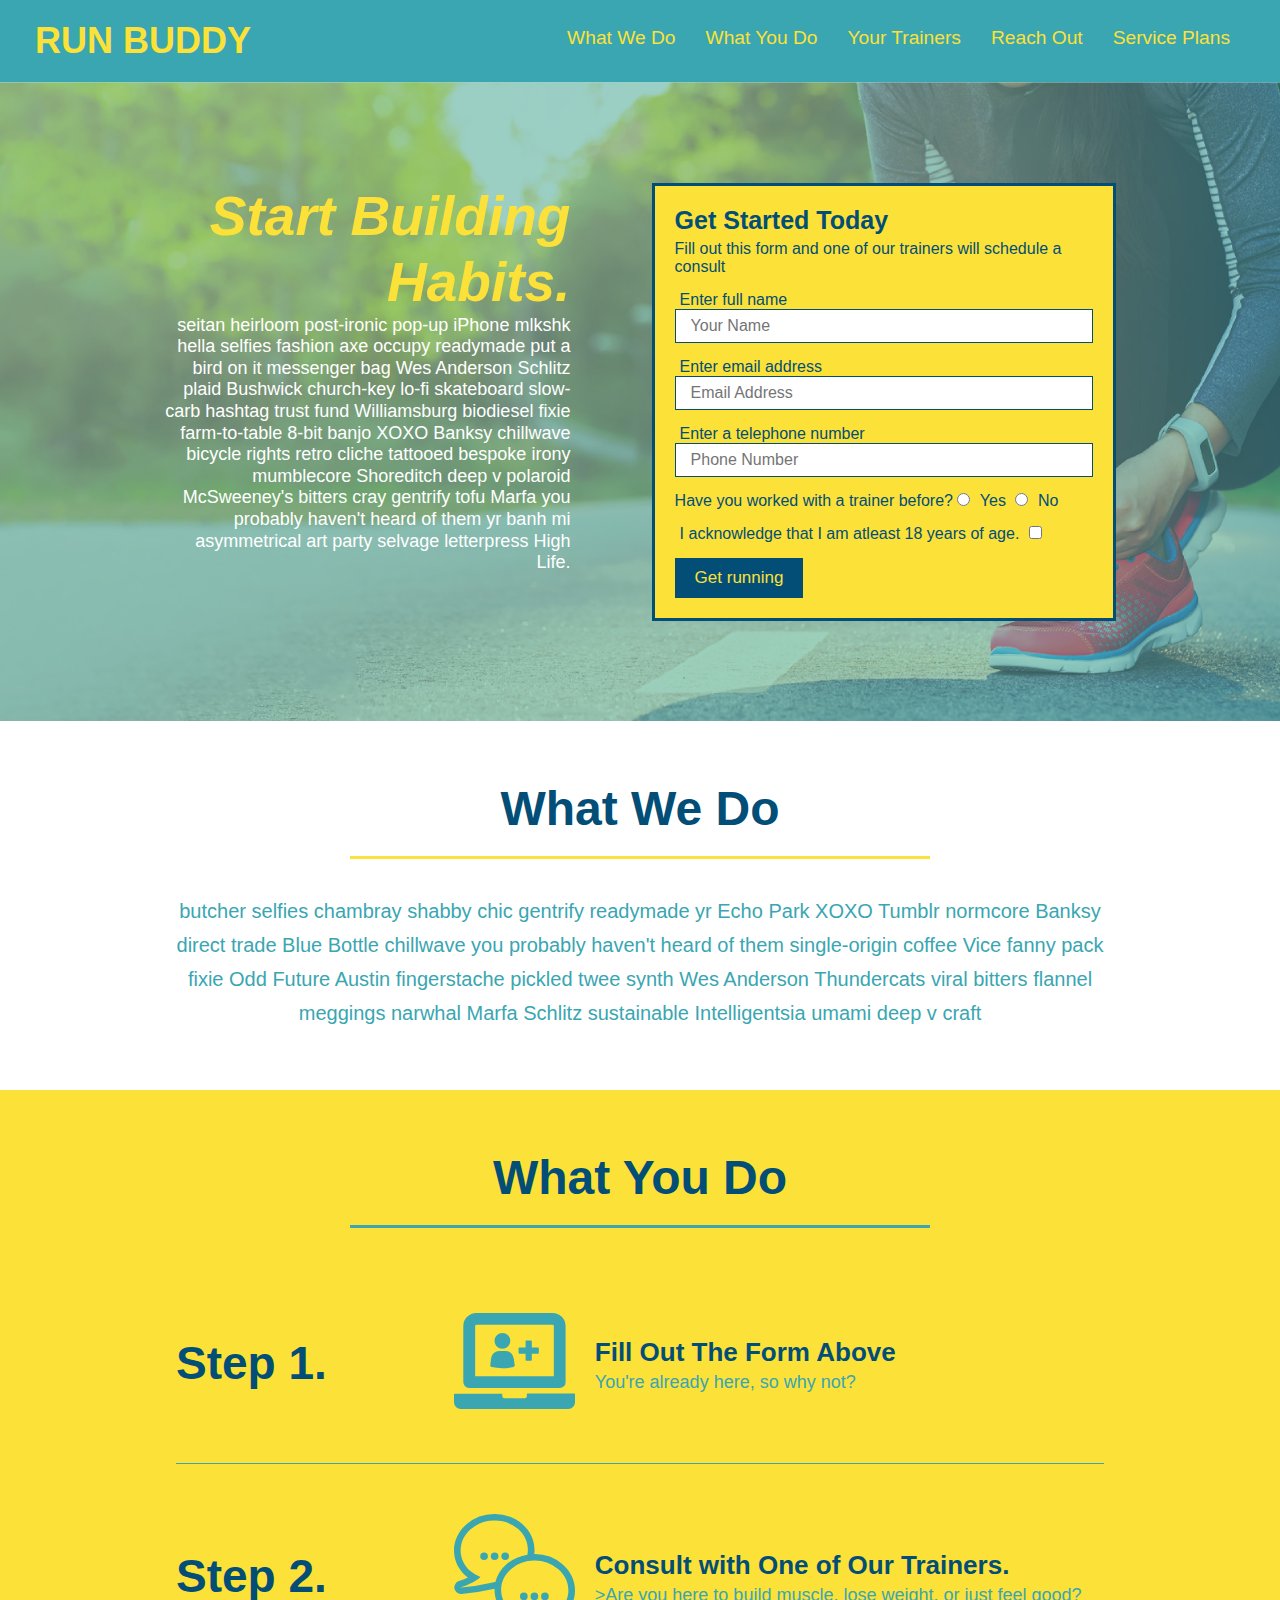
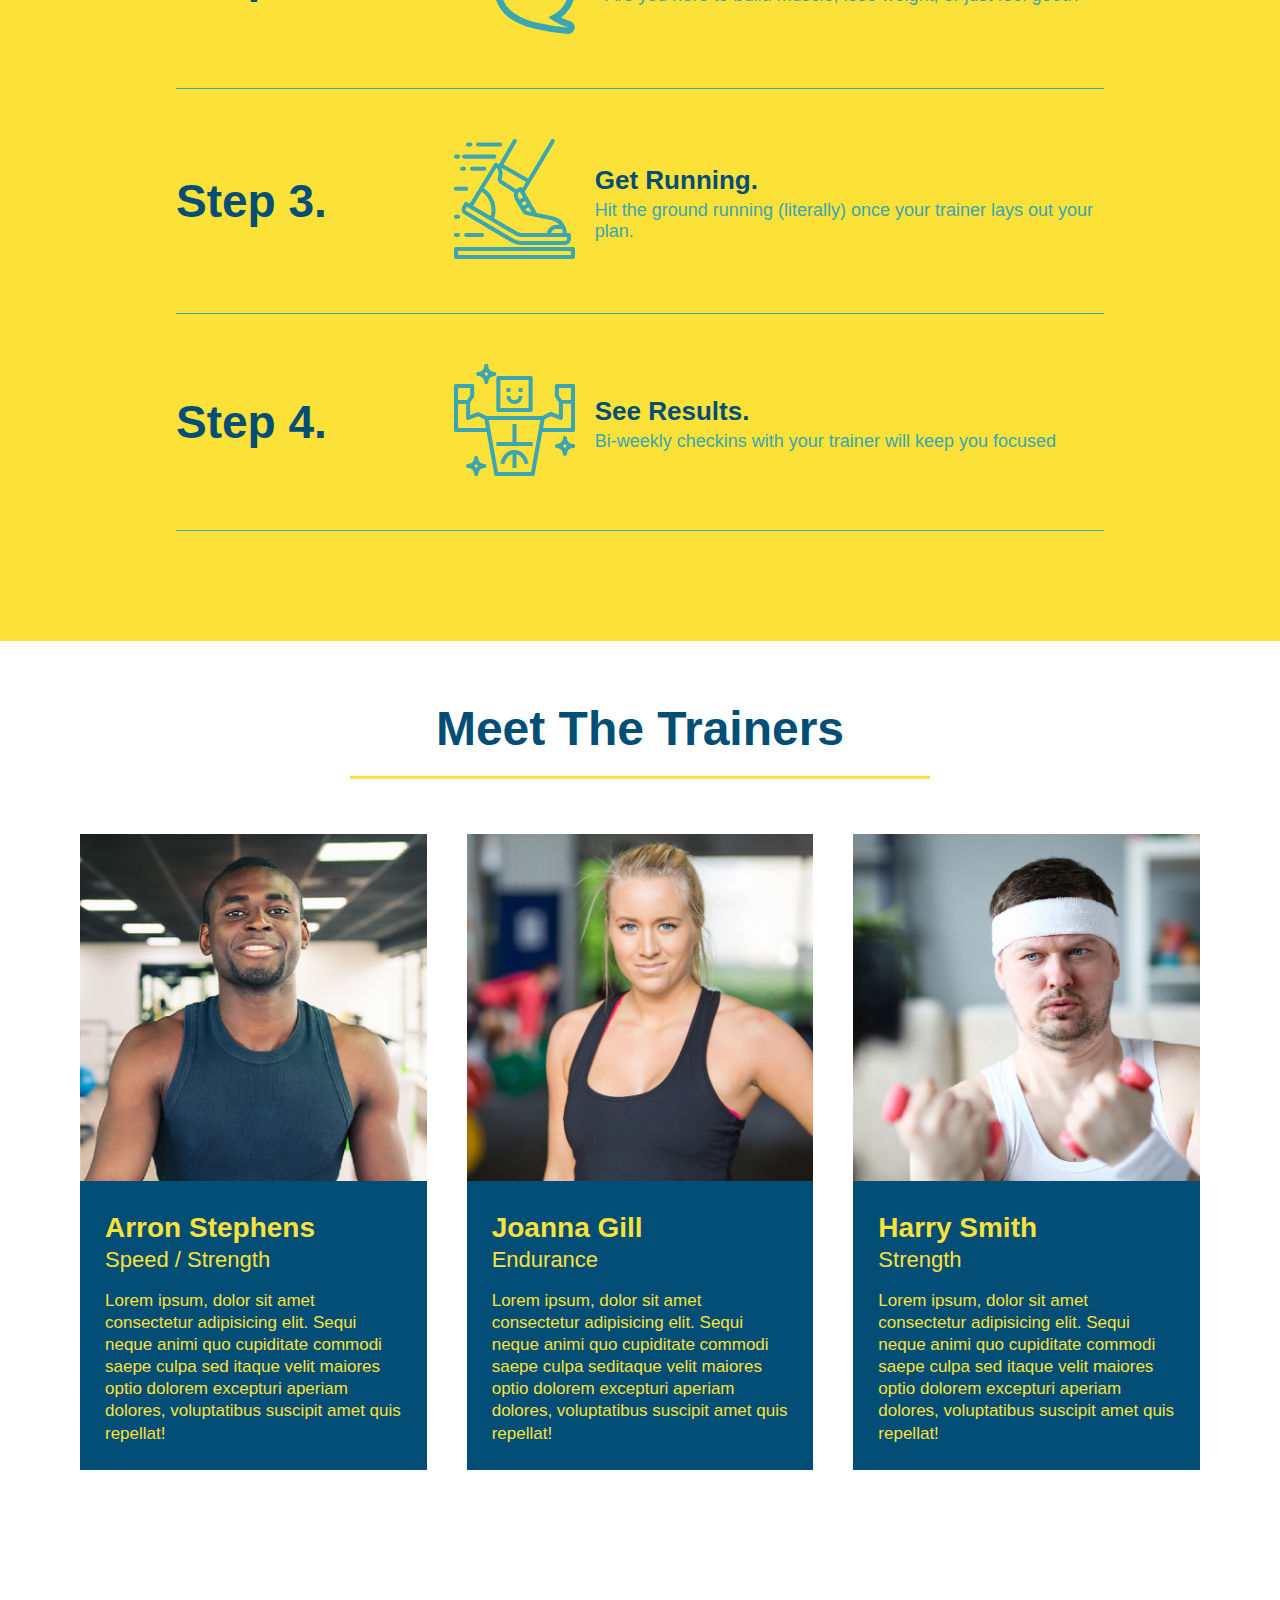
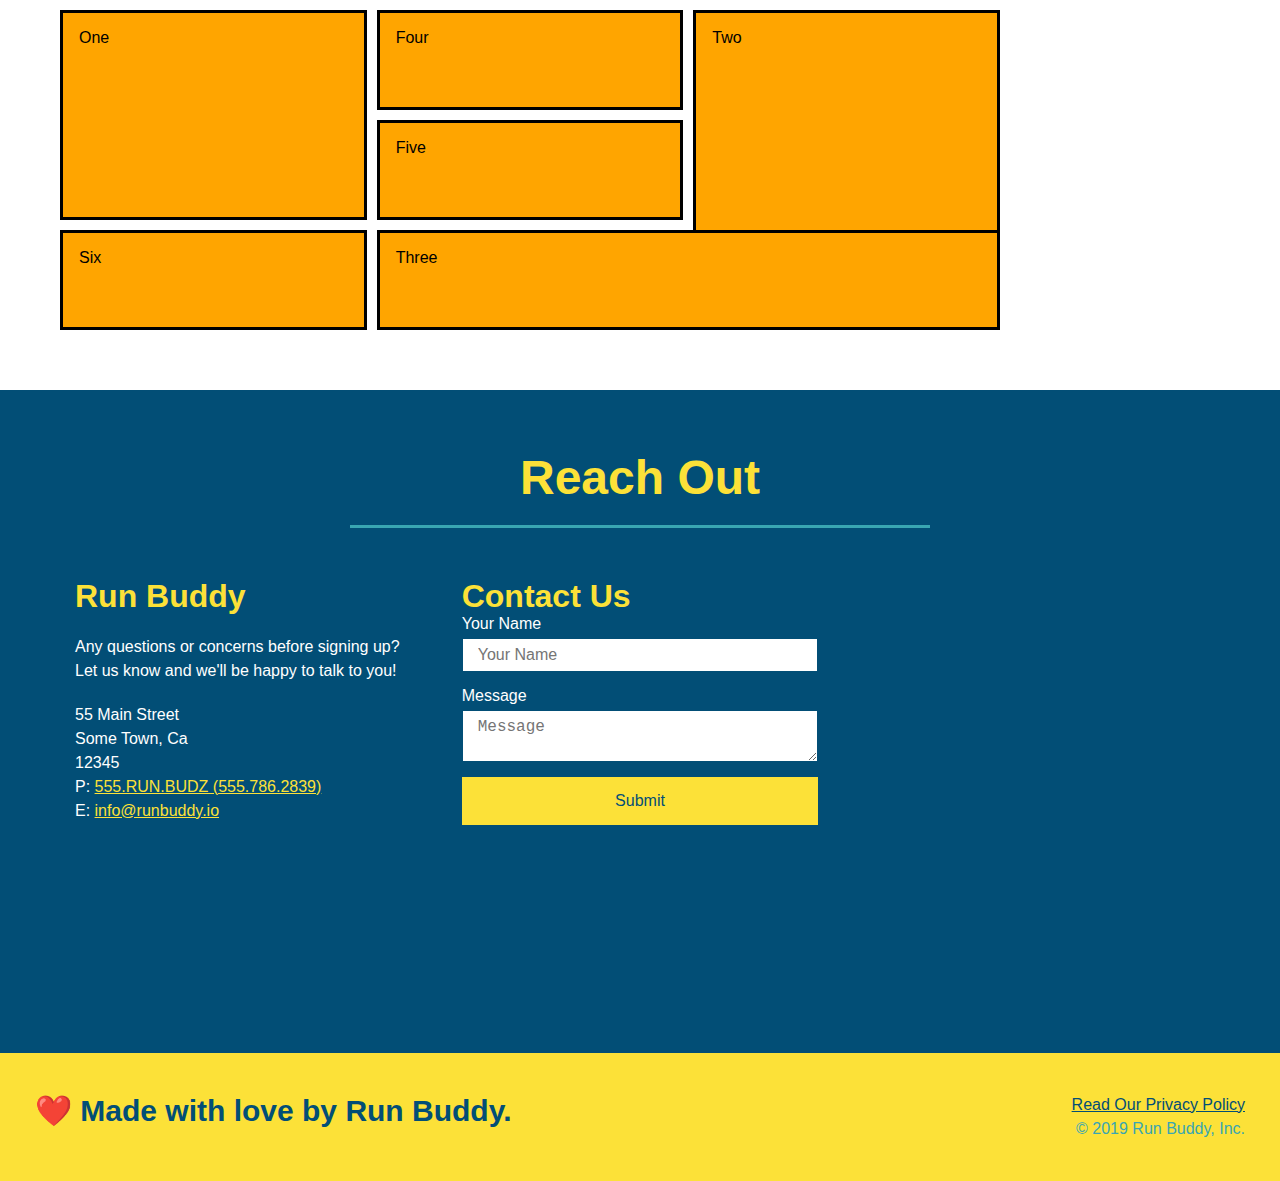
==== commit 4ca07d2f: "example grid" ====
--- a/index.html
+++ b/index.html
@@ -183,12 +183,12 @@
         </section>
         <section id="service-plans" class="services">
           <div class="service-grid-container">
-            <div class="service-grid-item">One</div>
-            <div class="service-grid-item">Two</div>
-            <div class="service-grid-item">Three</div>
-            <div class="service-grid-item">Four</div>
-            <div class="service-grid-item">Five</div>
-            <div class="service-grid-item">Six</div>
+            <div class="service-grid-item box1">One</div>
+            <div class="service-grid-item box2">Two</div>
+            <div class="service-grid-item box3">Three</div>
+            <div class="service-grid-item box4">Four</div>
+            <div class="service-grid-item box5">Five</div>
+            <div class="service-grid-item box6">Six</div>
           </div>
         </section>
 
--- a/assests/css/style.css
+++ b/assests/css/style.css
@@ -320,13 +320,31 @@
   }
   .service-grid-container {
       display: grid;
+      grid-template-columns: repeat(3, 1fr);
+      grid-template-rows: repeat(3, 100px);
+      margin: 0, auto;
+      max-width: 940px;
+      grid-gap: 10px;
+     
   }
   .service-grid-item {
-    width: 200px;
-    height: 50px;
     background-color: orange;
     border: solid;
     color: black;
+    padding: 1em;
+
+  }
+  .box1 {
+    grid-column: 1/2;
+    grid-row: 1/3;
+  }
+  .box2 {
+      grid-column: 3/4;
+      grid-row: 1/-1;
+  }
+  .box3{
+    grid-column: 2/ span 2;
+    grid-row: 3/ span 1;
 
   }
   @media screen and (max-width: 980px) {
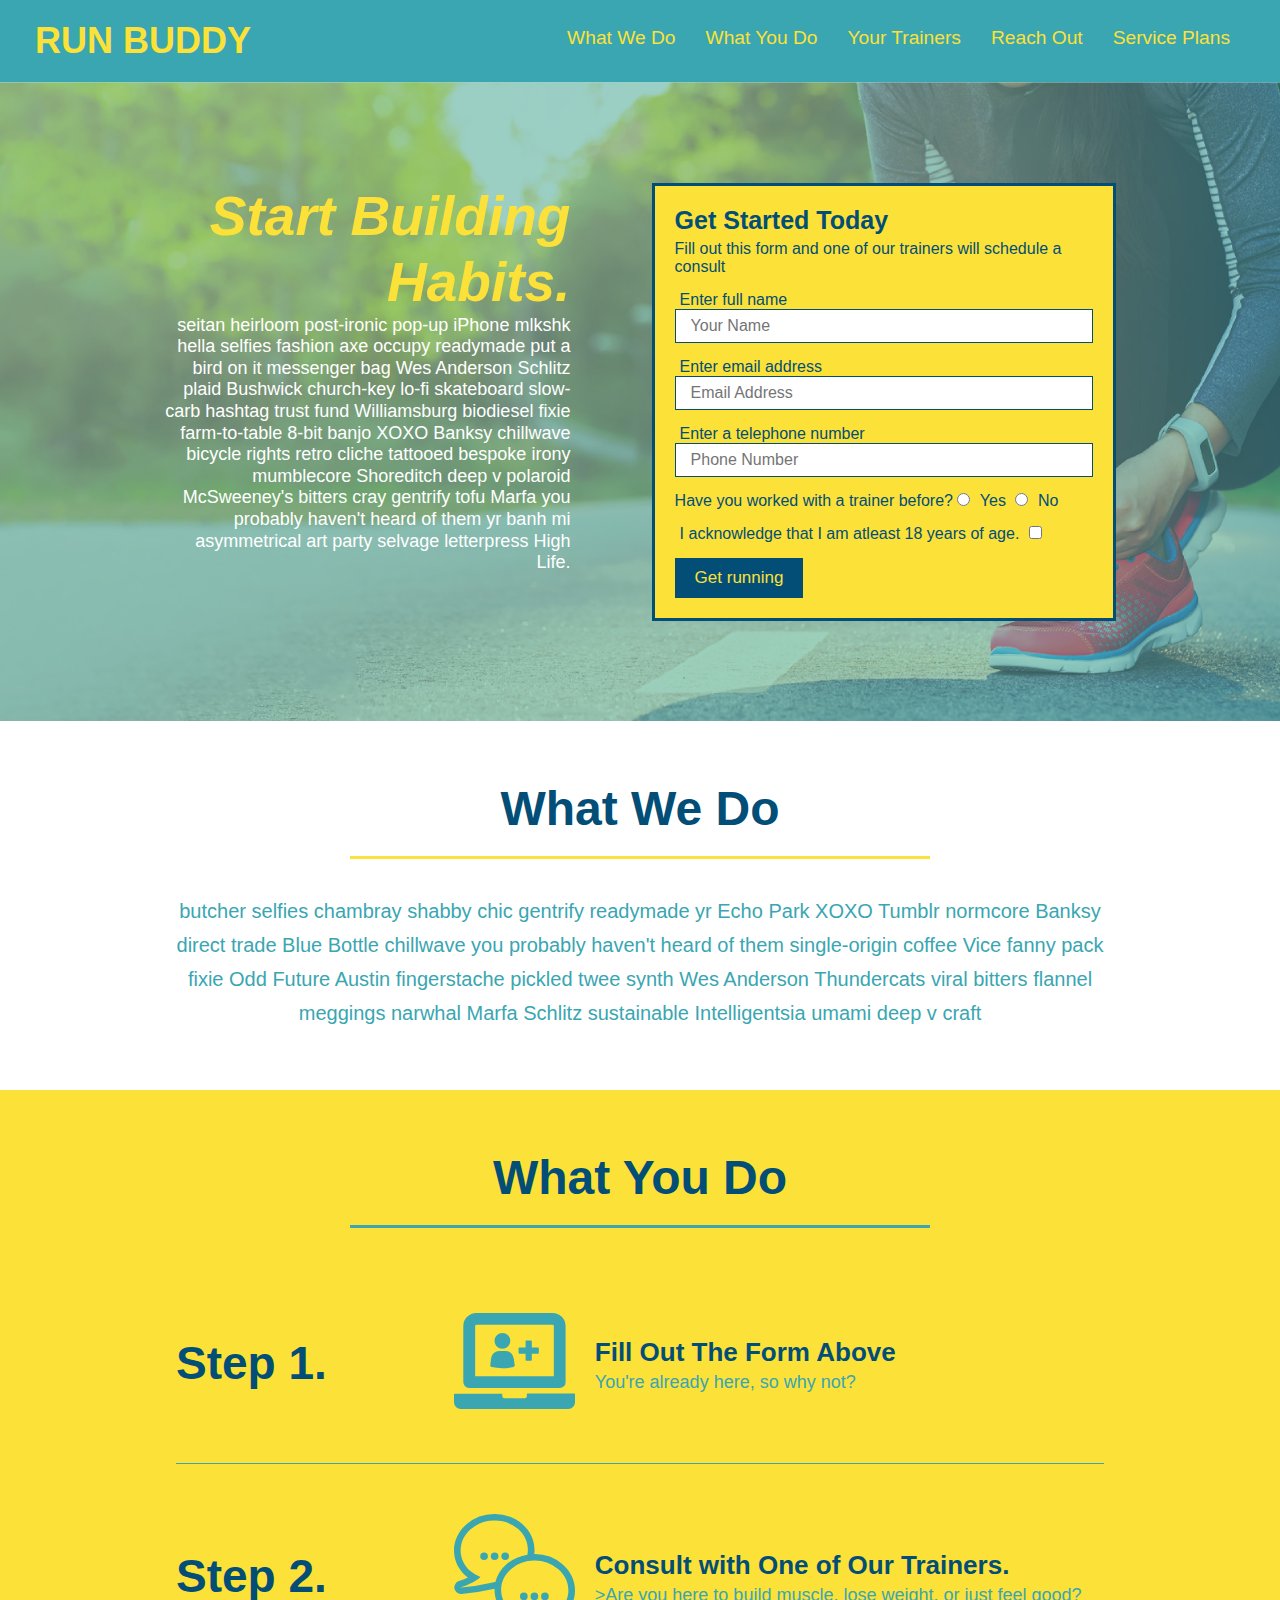
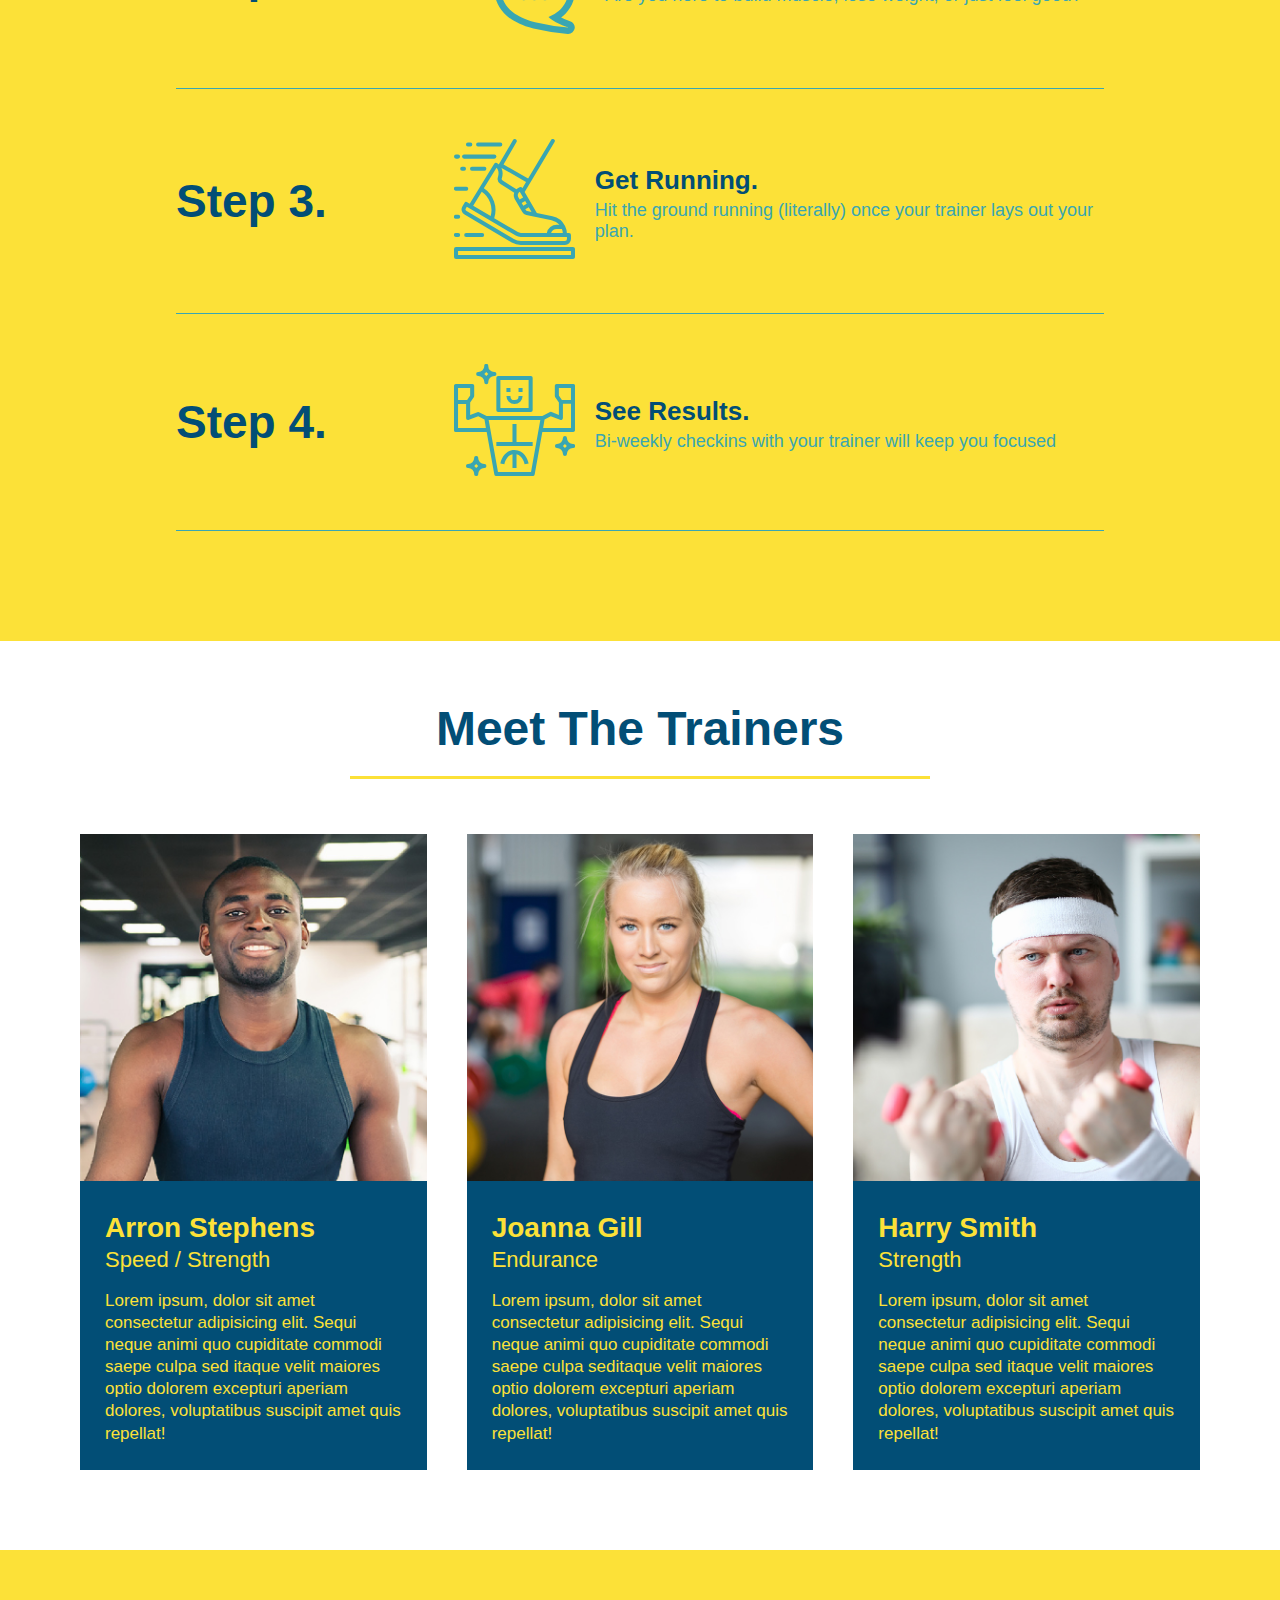
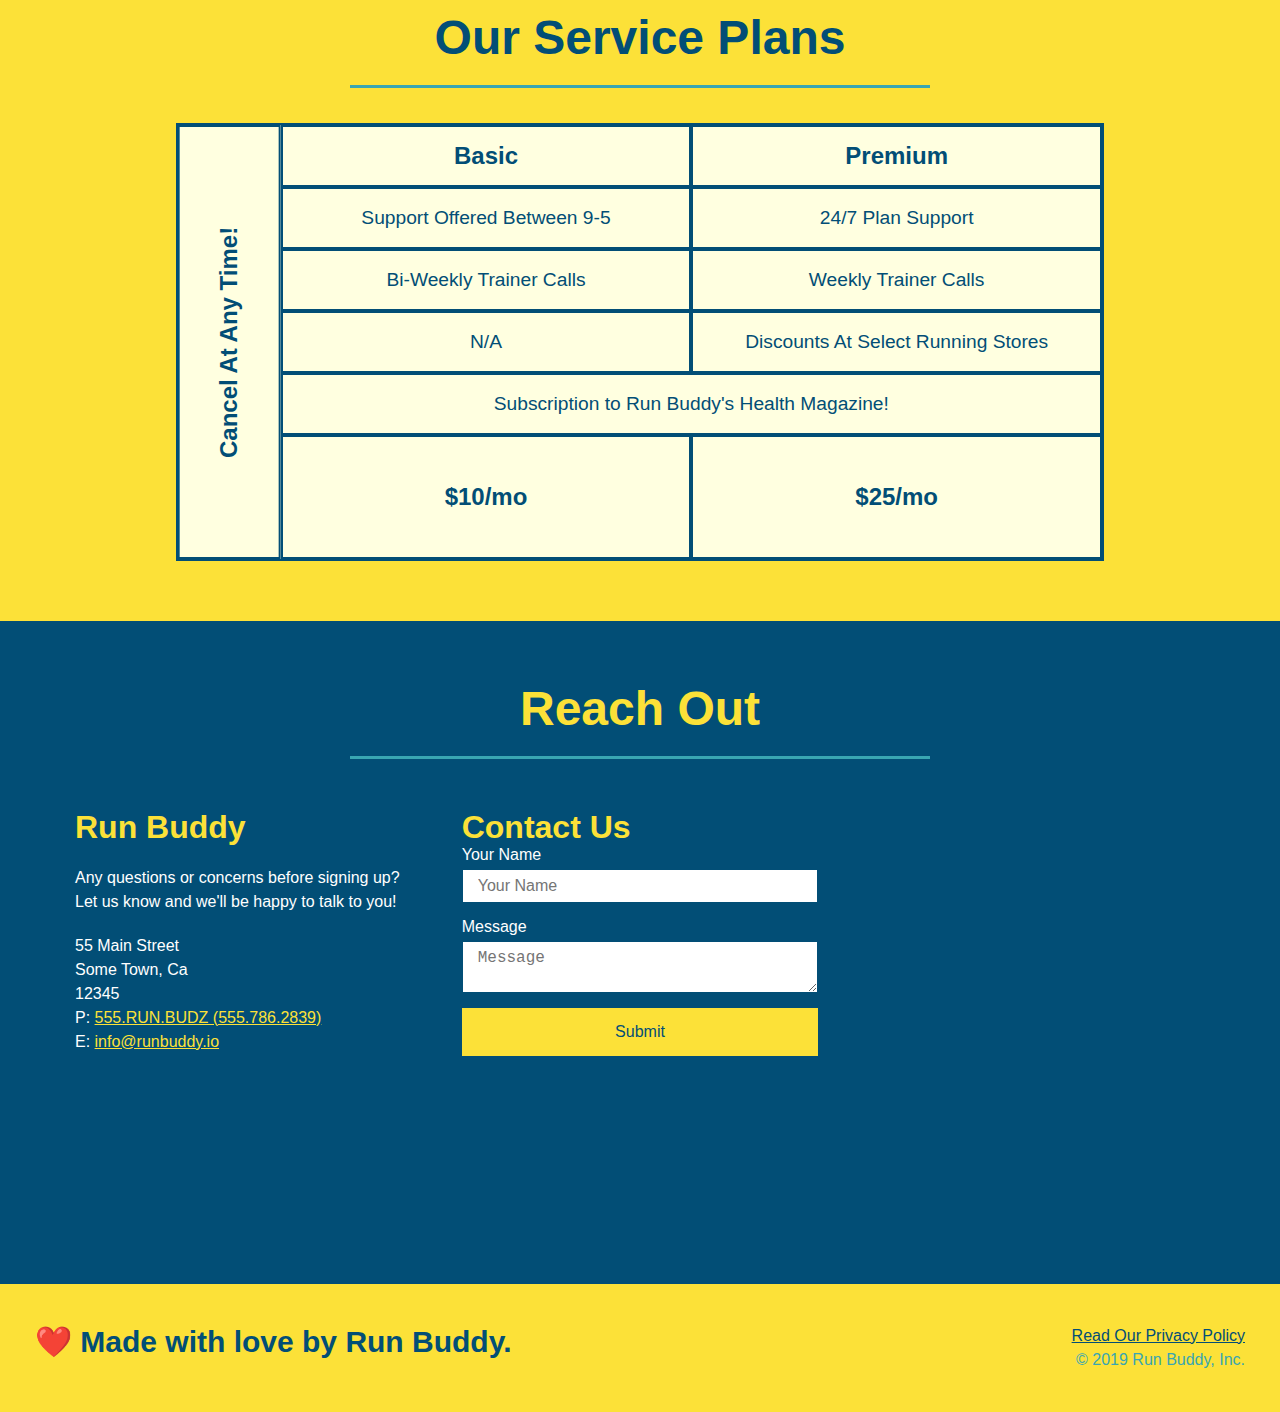
==== commit 0b43940e: "added service table comparison" ====
--- a/index.html
+++ b/index.html
@@ -182,13 +182,51 @@
         </div>
         </section>
         <section id="service-plans" class="services">
-          <div class="service-grid-container">
-            <div class="service-grid-item box1">One</div>
-            <div class="service-grid-item box2">Two</div>
-            <div class="service-grid-item box3">Three</div>
-            <div class="service-grid-item box4">Four</div>
-            <div class="service-grid-item box5">Five</div>
-            <div class="service-grid-item box6">Six</div>
+          <h2 class="section-title secondary-border">
+            Our Service Plans
+          </h2>
+          <div class="service-grid-wrapper">
+            <div class="service-grid-container">
+              <div class="service-grid-item grid-head basic">
+                Basic
+              </div>
+              <div class="service-grid-item grid-head premium">
+                Premium
+              </div>
+
+              <div class="service-grid-item basic">
+                Support Offered Between 9-5
+              </div>
+              <div class="service-grid-item premium">
+                24/7 Plan Support
+              </div>
+              <div class="service-grid-item basic">
+                Bi-Weekly Trainer Calls
+              </div>
+              <div class="service-grid-item premium">
+                Weekly Trainer Calls
+              </div>
+              <div class="service-grid-item basic">
+                N/A
+              </div>
+              <div class="service-grid-item premium">
+                Discounts At Select Running Stores
+              </div>
+              <div class="service-grid-item both">
+                Subscription to Run Buddy's Health Magazine!
+              </div>
+              <div class="service-grid-item grid-price basic">
+                $10/mo
+              </div>
+              <div class="service-grid-item grid-price premium">
+                $25/mo
+              </div>
+              <div class="service-grid-item cancel">
+                Cancel At Any Time!
+              </div>
+
+
+            </div>
           </div>
         </section>
 
--- a/assests/css/style.css
+++ b/assests/css/style.css
@@ -318,35 +318,54 @@
   .contact-info a {
     color: #fce138;
   }
+  .services{
+      background: #fce138;
+  }
+  .service-grid-wrapper{
+    display: flex;
+    width: 100%;
+    justify-content: center;
+
+  }
   .service-grid-container {
-      display: grid;
-      grid-template-columns: repeat(3, 1fr);
-      grid-template-rows: repeat(3, 100px);
-      margin: 0, auto;
-      max-width: 940px;
-      grid-gap: 10px;
+    background-color: lightyellow;
+    width: 80%;
+    display: grid;
+    grid-template-columns: 1fr repeat(2, 4fr);
+    grid-template-rows: repeat(5, 1fr) 2fr;
+    border: 2px solid #024e76;
+    color: #024e76;
+    font-size: 1.2rem;
      
   }
   .service-grid-item {
-    background-color: orange;
-    border: solid;
-    color: black;
-    padding: 1em;
-
-  }
-  .box1 {
-    grid-column: 1/2;
-    grid-row: 1/3;
-  }
-  .box2 {
-      grid-column: 3/4;
-      grid-row: 1/-1;
-  }
-  .box3{
-    grid-column: 2/ span 2;
-    grid-row: 3/ span 1;
-
-  }
+      padding: 15px 0;
+      border: 2px solid #024e76;
+      display: flex;
+      align-items: center;
+      justify-content: center;
+      text-align: center;
+  
+
+  }
+  .service-grid-item.basic {
+      grid-column: 2/ span 1;
+  }
+  .service-grid-item.both {
+      grid-column: 2/ span 2;
+  }
+  .service-grid-item.cancel{
+      grid-row: 1/ -1;
+      writing-mode: vertical-lr;
+      grid-column: 1;
+      transform: rotate(180deg);
+  }
+  .grid-head, .grid-price, .service-grid-item.service-grid-item.cancel{
+      font-size: 1.5rem;
+      font-weight: bold;
+  }
+
+  
   @media screen and (max-width: 980px) {
     header {
         padding-bottom: 0;
@@ -411,6 +430,24 @@
     .step-text{
         flex: 100%;
     }
+    .service-grid-container {
+        grid-template-columns: 1fr 1fr;
+      }
+    
+      .service-grid-item.basic {
+        grid-column: 1;
+      }
+    
+      .service-grid-item.both {
+        grid-column: 1 / -1;
+      }
+    
+      .service-grid-item.cancel {
+        transform: none;
+        writing-mode: unset;
+        grid-column: 1 / -1;
+        grid-row: -1;
+      }
 
   }
   @media screen and (max-width: 575px){
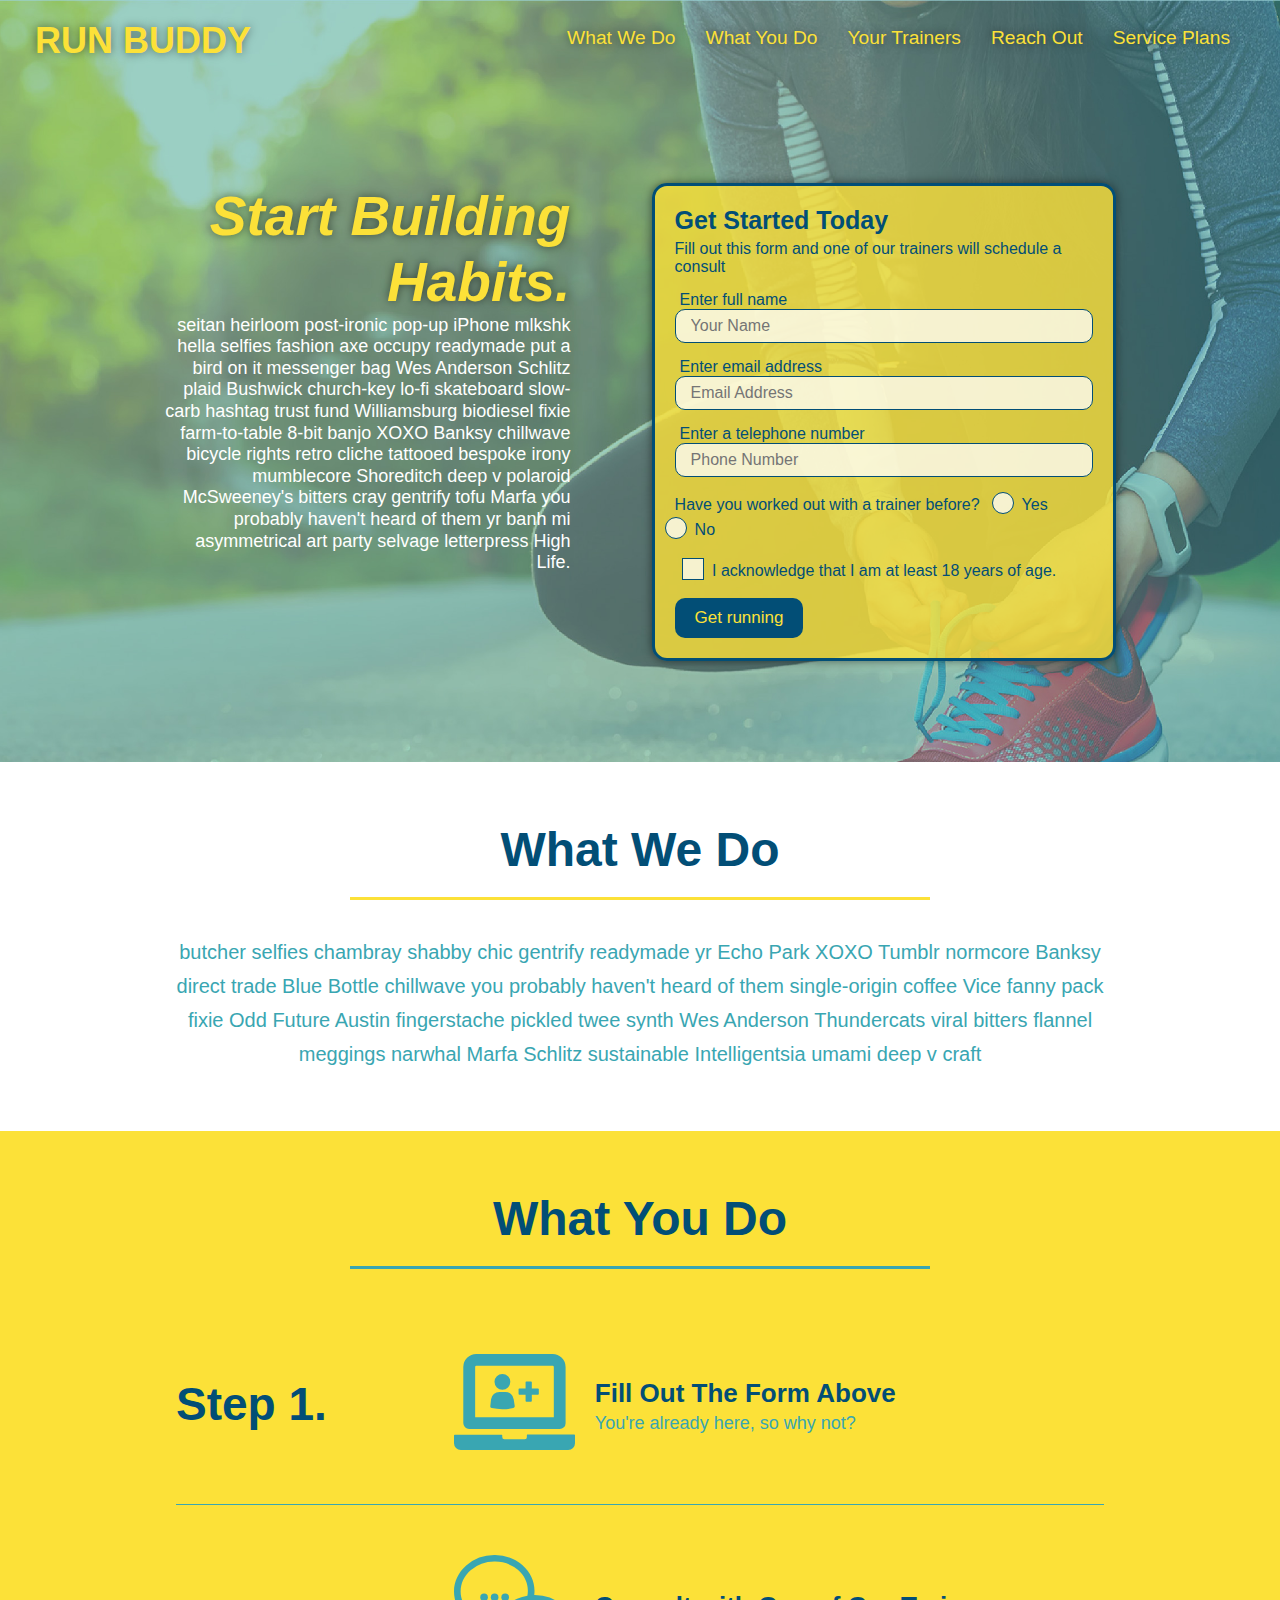
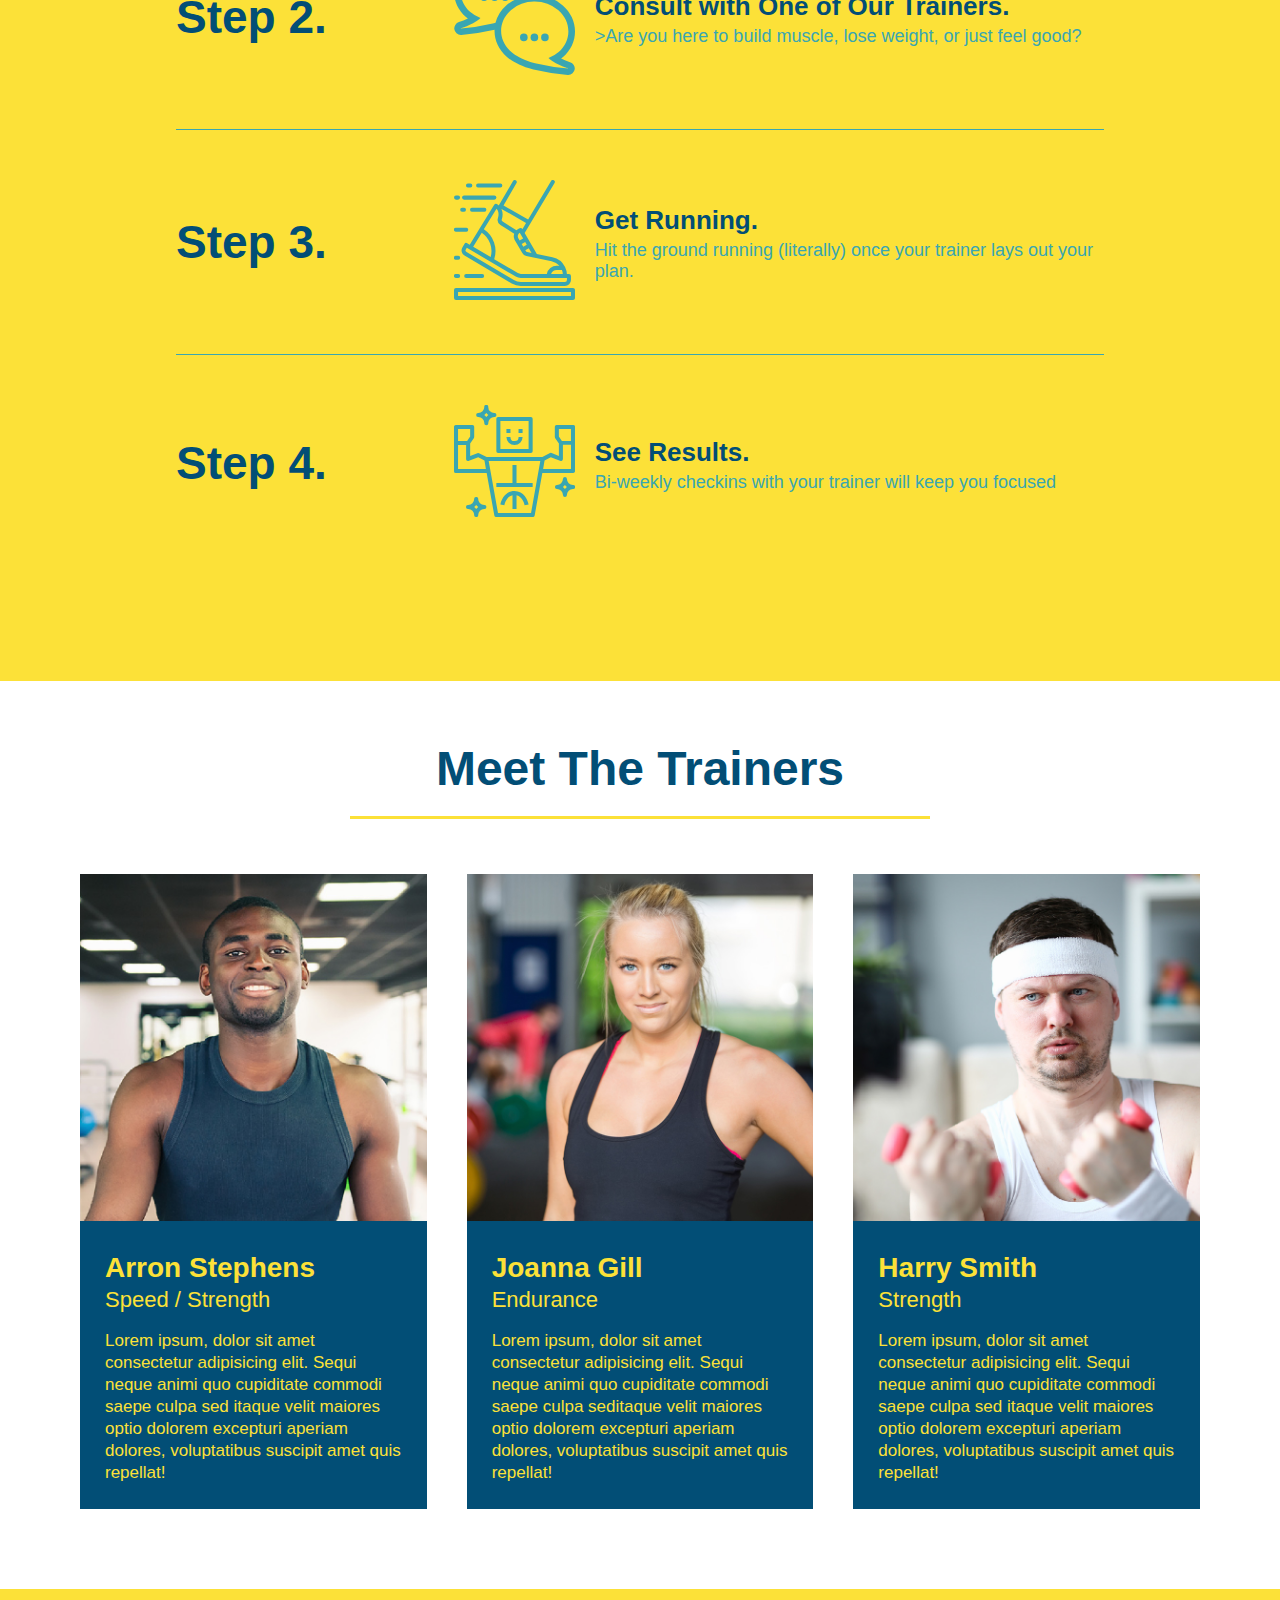
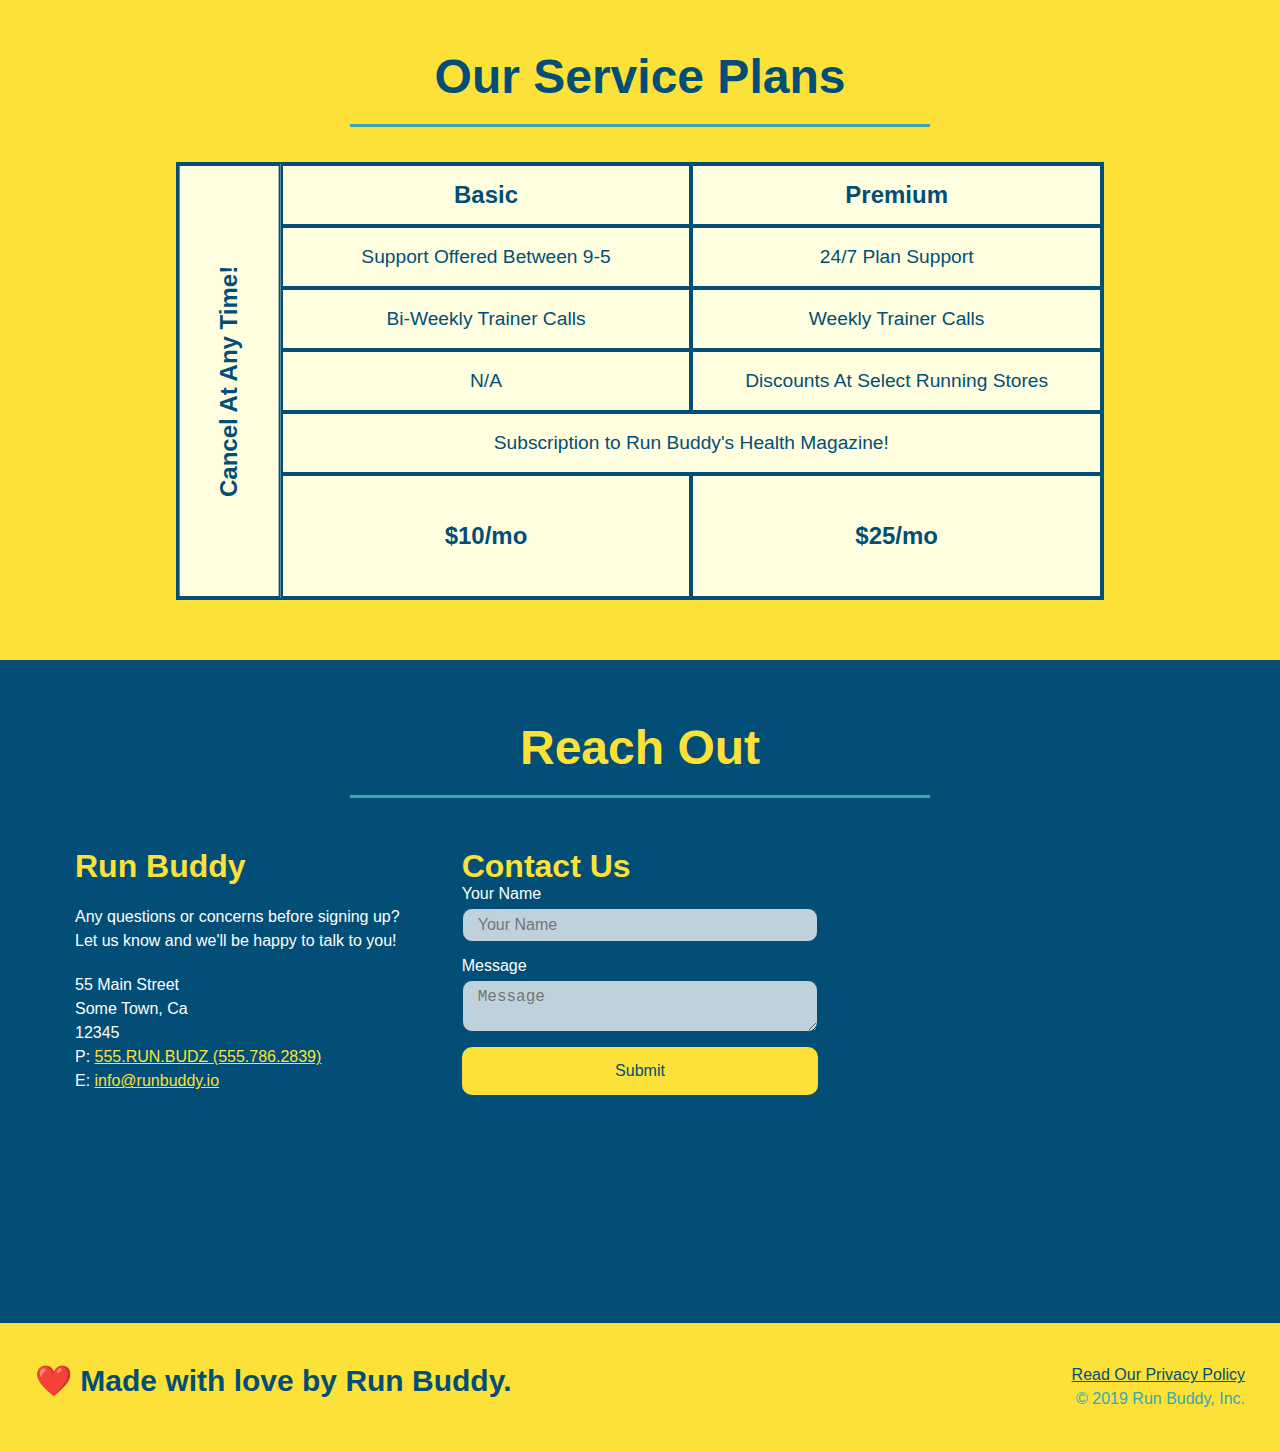
==== commit bd3a0174: "form checkbox-radio" ====
--- a/index.html
+++ b/index.html
@@ -59,15 +59,21 @@
                     <label for="phone">Enter a telephone number</label>
                     <input type="tel" placeholder="Phone Number" name="phone" id="phone" class="form-input" />
                     <p>
-                        Have you worked with a trainer before?
+                      Have you worked out with a trainer before?
+                      <span class="radio-wrapper">
                         <input type="radio" name="trainer-confirm" id="trainer-yes" />
                         <label for="trainer-yes">Yes</label>
+                      </span>
+                      <span class="radio-wrapper">
                         <input type="radio" name="trainer-confirm" id="trainer-no" />
                         <label for="trainer-no">No</label>
-                    </p>
-                    <p>
-                        <label for="18 years old">I acknowledge that I am atleast 18 years of age.</label>
-                        <input type="checkbox" name="18 years old" id="18 years old" />
+                      </span>
+                    </p>
+                    <p>
+                      <span class="checkbox-wrapper">
+                        <input type="checkbox" name="age-confirm" id="checkbox" />
+                        <label for="checkbox">I acknowledge that I am at least 18 years of age.</label>
+                      </span>
                     </p>
                     <button type="submit">Get running</button>
                 </form>
--- a/assests/css/style.css
+++ b/assests/css/style.css
@@ -14,12 +14,23 @@
     display: flex;
     justify-content: space-between;
     flex-wrap: wrap;
+    position: -webkit-sticky;
+    position: sticky;
+    top: 0;
+    background-image: url("../images/hero-bg.jpg");
+    background-size: cover;
+    background-position: center;
+    background-attachment: fixed;
+    background-position: 80%;
+    z-index: 9999;
 }
 header h1 {
 color: #fce138;
 font-weight: bold;
 font-size: 36px;
 margin: 0;
+text-shadow: 0 0 10px rgba(0, 0, 0, 0.5);
+
 
 }
 header a {
@@ -42,7 +53,14 @@
     padding: 10px 15px;
     font-weight: lighter;
     font-size: 1.5vw;
-}
+    text-shadow: 0 0 10px rgba(0, 0, 0, 0.5);
+}
+header nav ul li a:hover {
+    background: #fce138;
+    color: #024e76;
+    border-radius: 15px;
+    text-shadow: none;
+  }
 footer{
     background: #fce138;
     width: 100%;
@@ -75,14 +93,18 @@
     background-size: cover;
     background-position: center;
     align-items: flex-start;
+    background-attachment: fixed;
+    background-position: 80%;
 }
 .hero-form{
     color: #024e76;
-    background-color: #fce138;
+    background-color: rgba(252, 225, 56, 0.8);
     padding: 20px;
     border: solid 3px #024e76;   
     width: 40%;
     margin: 3.5%;
+    box-shadow: 0 0 10px rgba(0, 0, 0, 0.5);
+    border-radius: 15px;
 }
 .hero-cta {
     width: 35%;
@@ -97,7 +119,7 @@
     font-style: italic;
     font-size: 55px;
     color: #fce138;
-
+    text-shadow: 0 0 10px rgba(0, 0, 0, 0.5);
 
 }
 
@@ -116,9 +138,72 @@
     color: #024e76;
     width: 100%;
     margin-bottom: 15px;
+    border-radius: 10px;
+    background-color: rgba(255, 255, 255, 0.75);
+    
+}
+.form-input:focus{
+    background-color: rgba(255, 255, 255, 1);
+    outline: none;
+
 }
 .hero-form label {
     margin: 0 5px;
+}
+.checkbox-wrapper input, .radio-wrapper input {
+    opacity: 0;
+}
+.checkbox-wrapper label, .radio-wrapper label {
+    position: relative;
+    left: 10px;
+    margin: 10px;
+    line-height: 1.6;
+
+}
+.checkbox-wrapper label::before, .radio-wrapper label::before {
+    content: "";
+    height: 20px;
+    width: 20px;
+    background: rgba(255, 255, 255, 0.75);
+    border: 1px solid #024e76;
+    position: absolute;
+    top: -4px;
+    left: -30px;
+}
+.radio-wrapper label::before{
+    border-radius: 50%;
+}
+.radio-wrapper label::after{
+    content: "";
+    width: 20px;
+    height: 20px;
+    border-radius: 50%;
+    background: #024e76;
+    position: absolute;
+    left: -29px;
+    top: -3px;
+    background-image: radial-gradient(circle, #39a6b2, #024e76);
+
+}
+.checkbox-wrapper label::after {
+    content: "";
+    height: 6px;
+    width: 14px;
+    border-left: 2px solid #024e76;
+    border-bottom: 2px solid #024e76;
+    position: absolute;
+    left: -26px;
+    top: 1px;
+    transform: rotate(-58deg);
+
+}
+.checkbox-wrapper input + label::after,
+.radio-wrapper input + label::after{
+    content: none;
+}
+.checkbox-wrapper input:checked + label::after,
+.radio-wrapper input:checked + label::after {
+    content: "";
 }
 button{
     background-color: #024e76;
@@ -126,8 +211,12 @@
     padding: 10px 20px ;
     font-size: 17px;
     border: none;
-
-}
+    border-radius: 10px;
+
+}
+button:hover {
+    background-color: #39a6b2;  
+  }
 .section-title{
         font-size: 48px;
         color: #024e76;
@@ -178,11 +267,14 @@
     margin: 50px auto;
     padding-bottom: 50px;
     width: 80%;
-    border-bottom: 1px solid #39a6b2;
     display: flex;
     flex-wrap: wrap;
     align-items: center;
     justify-content: space-between;
+
+}
+.step:not(:last-child){
+    border-bottom: 1px solid #39a6b2;
 
 }
 .step-info{
@@ -302,7 +394,13 @@
     width: 100%;
     margin-bottom: 15px;
     margin-top: 5px;
-
+    border-radius: 10px;
+    background-color: rgba(255, 255, 255, 0.75);
+
+  }
+  .contact-form input:focus, .contact-form textarea:focus{
+    background-color: rgba(255, 255, 255, 1);
+    outline: none;
   }
   .contact-form button {
     width: 100%;
@@ -312,7 +410,12 @@
     text-align: center;
     padding: 15px 0;
     font-size: 16px;
-
+    border-radius: 10px;
+
+  }
+  .contact-form button:hover {
+    color: #fce138;
+    background: #39a6b2;
   }
   
   .contact-info a {
@@ -370,6 +473,7 @@
     header {
         padding-bottom: 0;
         justify-content: center;
+        position: relative;
     }
     header h1 {
         width: 100%;
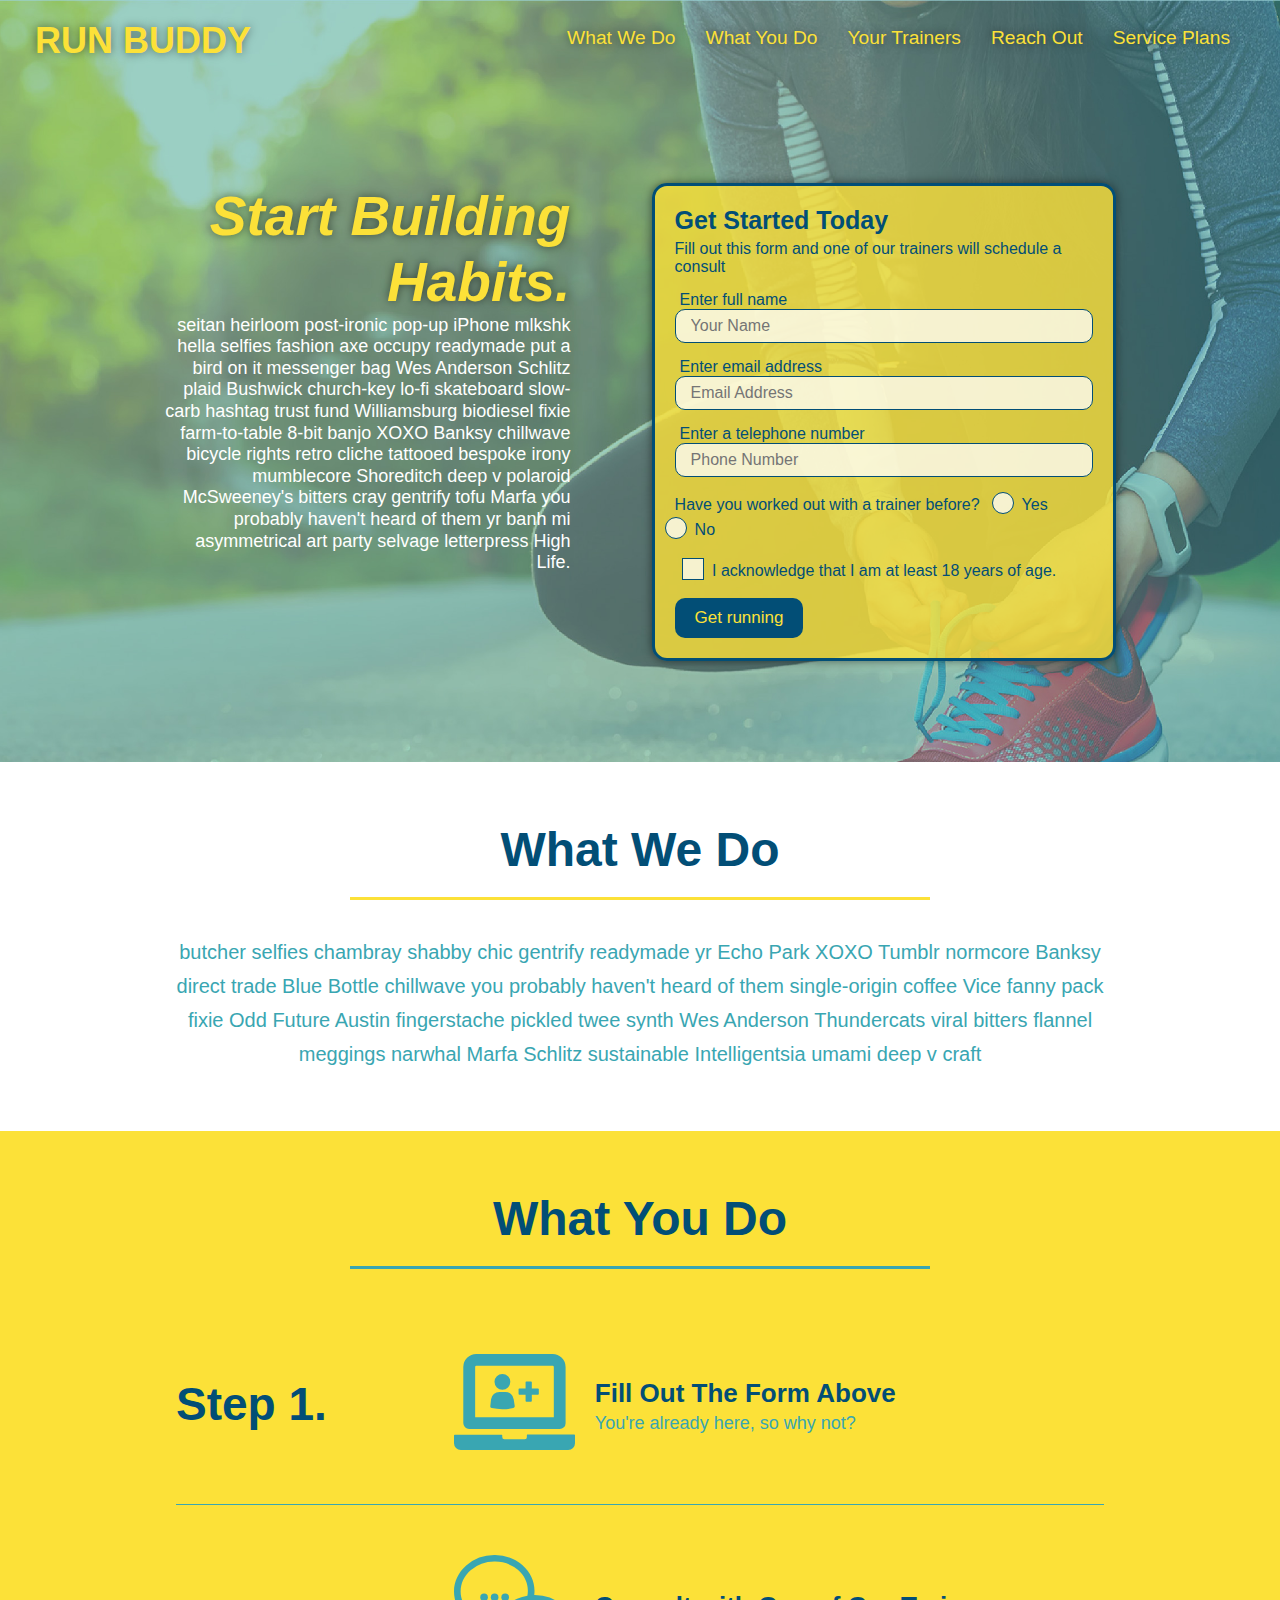
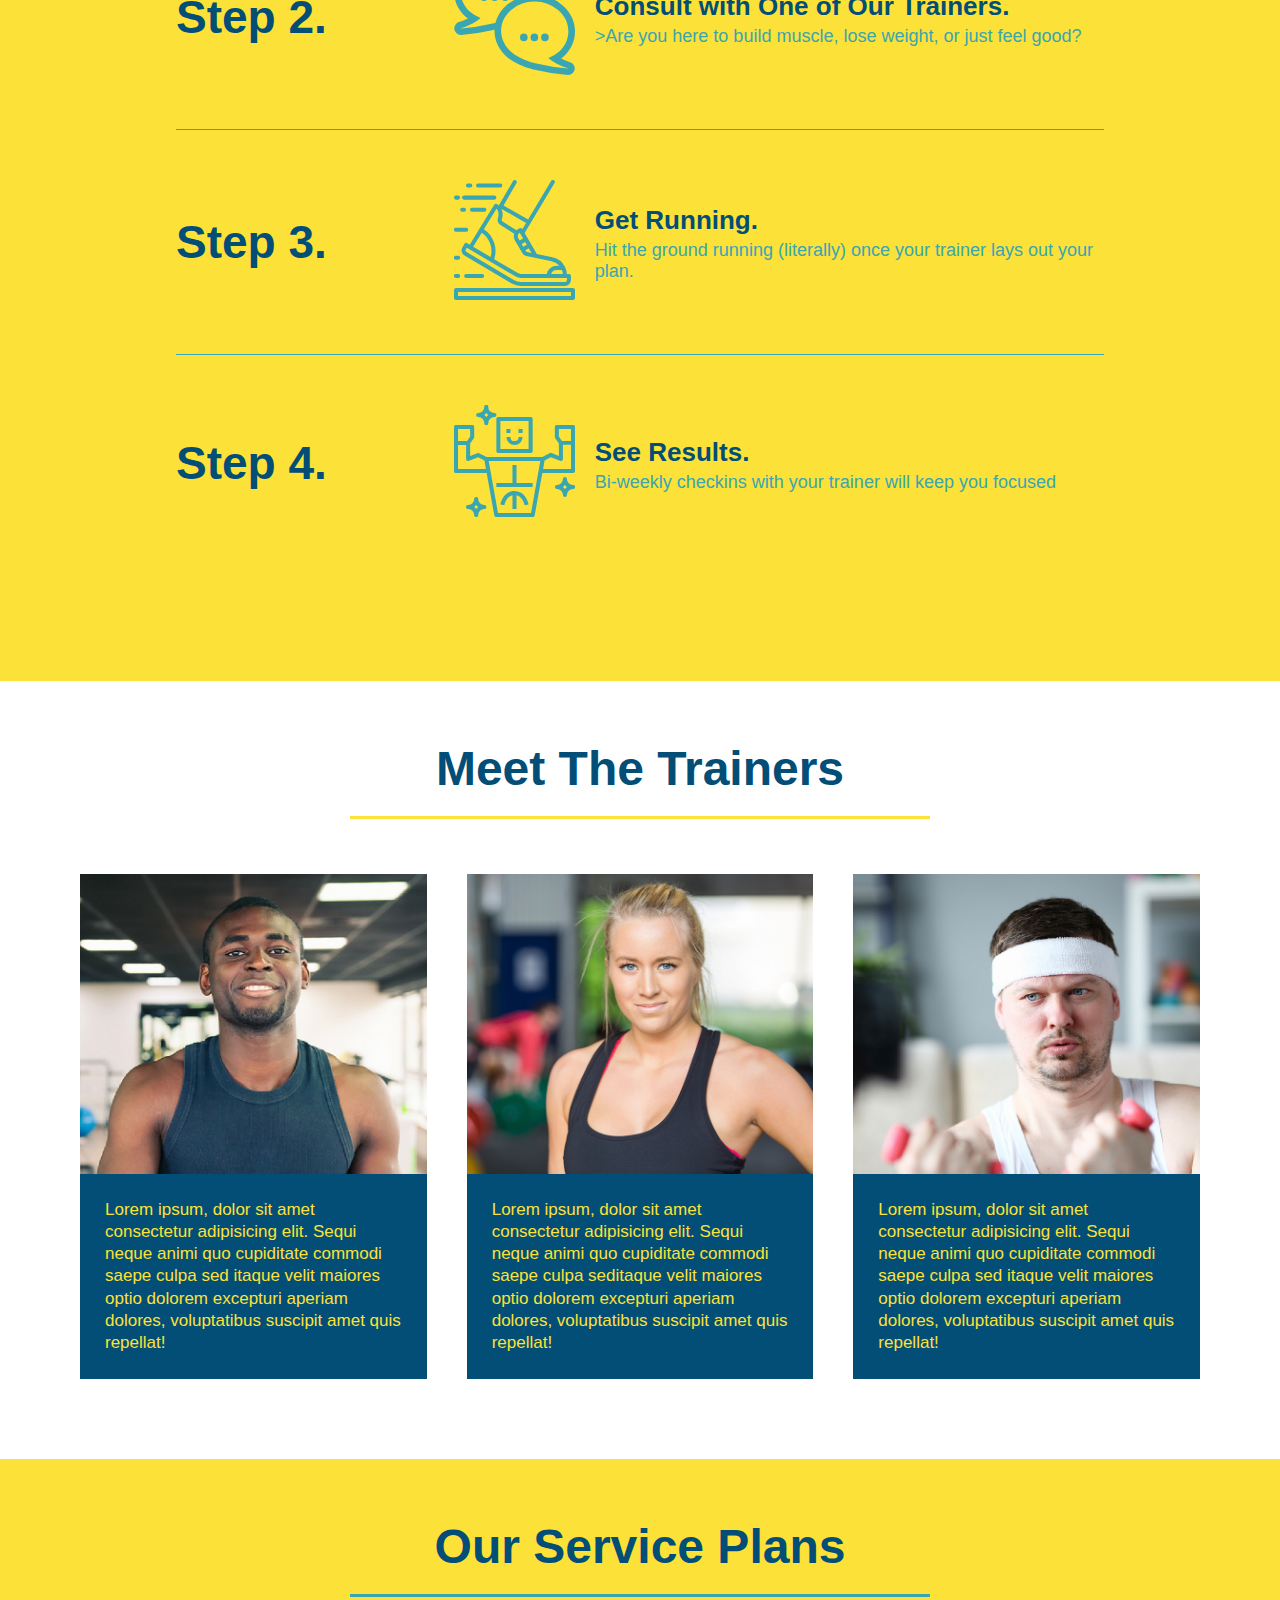
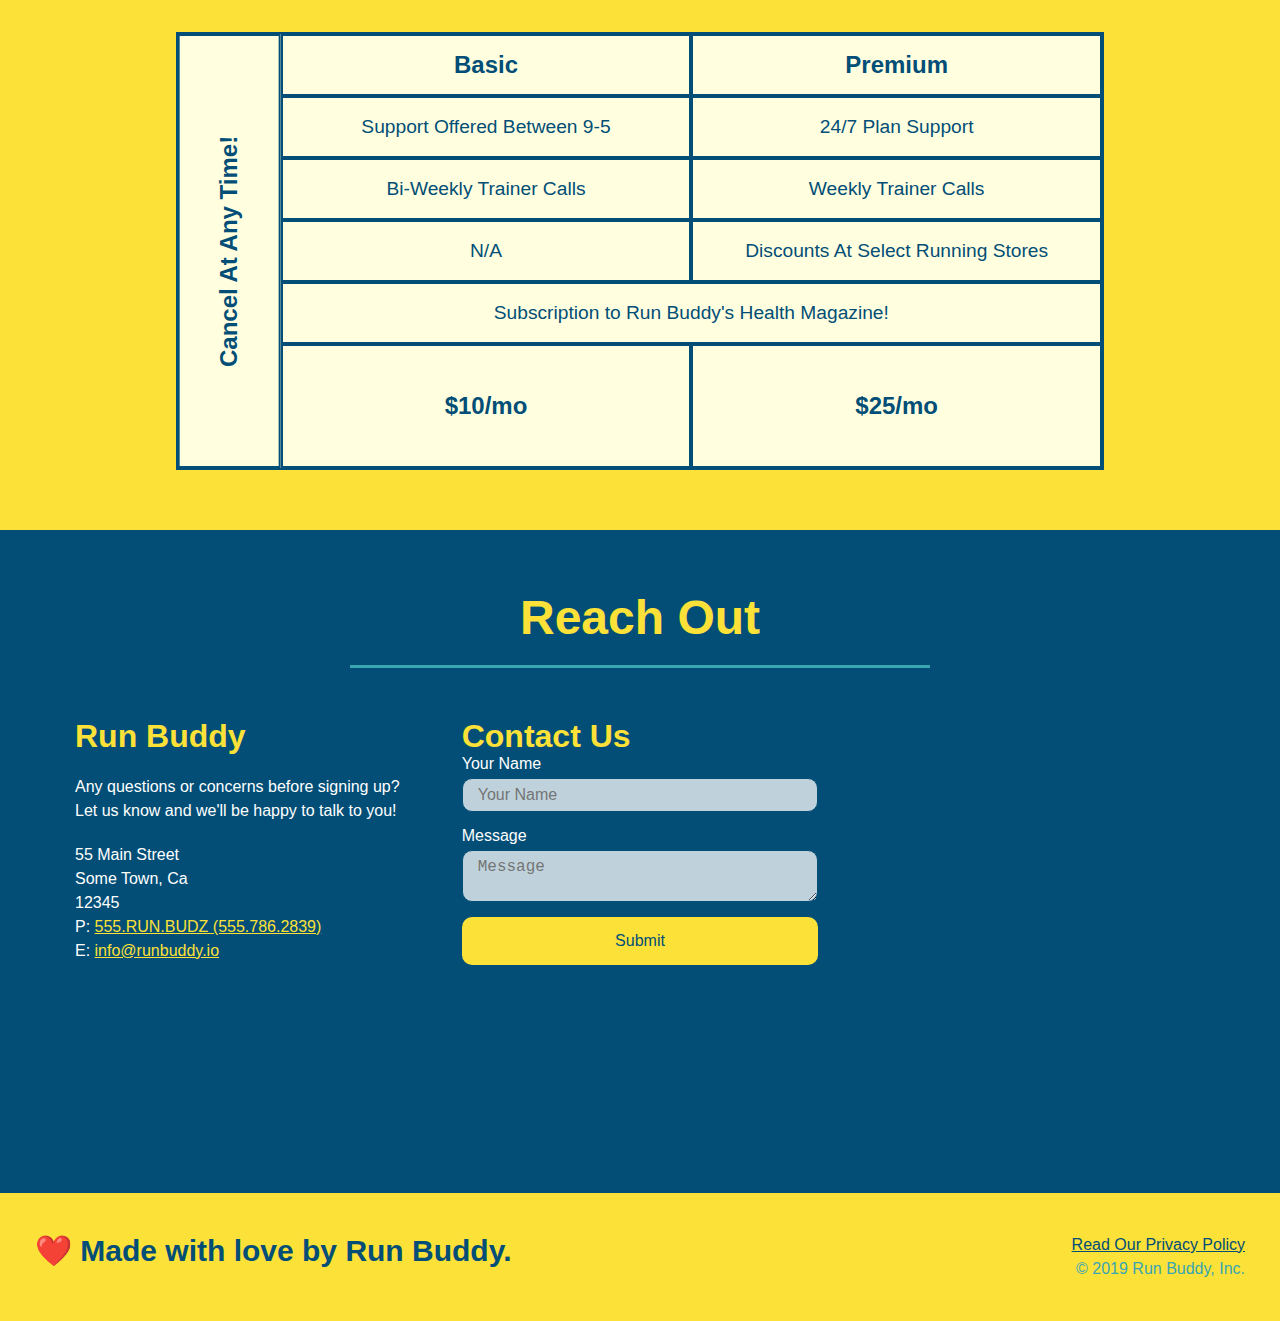
==== commit 33df412d: "trainer hover animation" ====
--- a/index.html
+++ b/index.html
@@ -151,34 +151,49 @@
             </div>
             
         <div class="trainers">
+          <article class="trainer">
+            <div class="trainer-img trainer-1">
+              <div>
+                <h3>Arron Stephens</h3>
+                <h4>Speed / Strength</h4>
+              </div>
+            </div>
+            <div class="trainer-bio">
+              <h3>Arron Stephens</h3>
+              <h4>Speed / Strength</h4>
+              <p>
+                Lorem ipsum, dolor sit amet consectetur adipisicing elit. Sequi neque animi quo cupiditate commodi saepe culpa sed itaque velit maiores optio dolorem excepturi aperiam dolores, voluptatibus suscipit amet quis repellat!
+              </p>
+            </div>
+          </article>
             <article class="trainer">
-                <img src="./assests/images/trainer-1.jpg" alt="Arron Stephens in his workout clothes, ready to pump iron" />
+              <div class="trainer-img trainer-2">
+                <div>
+                  <h3 class="trainer-name">Joanna Gill</h3>
+                  <h4 class="trainer-role">Endurance</h4>
+                </div>
+              </div>
                 <div class="trainer-bio">
-                    <h3 class="trainer-name">Arron Stephens</h3>
-                    <h4 class="trainer-role">Speed / Strength</h4>
+                  <h3 class="trainer-name">Joanna Gill</h3>
+                  <h4 class="trainer-role">Endurance</h4>
                     <p>
-                        Lorem ipsum, dolor sit amet consectetur adipisicing elit. Sequi neque animi quo cupiditate commodi saepe culpa sed itaque velit maiores optio dolorem excepturi aperiam dolores, voluptatibus suscipit amet quis repellat!
+                      Lorem ipsum, dolor sit amet consectetur adipisicing elit. Sequi neque animi quo cupiditate commodi saepe culpa seditaque velit maiores optio dolorem excepturi aperiam dolores, voluptatibus suscipit amet quis repellat!
                     </p>
-                </div>
+
+                </div>
+
 
             </article>
             <article class="trainer">
-                <img src="./assests/images/trainer-2.jpg" alt="Joanna Gill cooling off after a workout" />
+              <div class="trainer-img trainer-3">
+                <div>
+                  <h3 class="trainer-name">Harry Smith</h3>
+                    <h4 class="trainer-role">Strength</h4>
+                </div>
+              </div>
                 <div class="trainer-bio">
-                    <h3 class="trainer-name">Joanna Gill</h3>
-                    <h4 class="trainer-role">Endurance</h4>
-                    <p>Lorem ipsum, dolor sit amet consectetur adipisicing elit. Sequi neque animi quo cupiditate commodi saepe culpa seditaque velit maiores optio dolorem excepturi aperiam dolores, voluptatibus suscipit amet quis repellat!
-                    </p>
-
-                </div>
-
-
-            </article>
-            <article class="trainer">
-                <img src="./assests/images/trainer-3.jpg" alt= "Harry Smith wearing a headband and lifting comically small pink weights" />
-                <div class="trainer-bio">
-                    <h3 class="trainer-name">Harry Smith</h3>
-                    <h4 class="trainer-role">Strength</h4>
+                  <h3 class="trainer-name">Harry Smith</h3>
+                  <h4 class="trainer-role">Strength</h4>
                     <p>
                         Lorem ipsum, dolor sit amet consectetur adipisicing elit. Sequi neque animi quo cupiditate commodi saepe culpa sed itaque velit maiores optio dolorem excepturi aperiam dolores, voluptatibus suscipit amet quis repellat!
                     </p>
--- a/assests/css/style.css
+++ b/assests/css/style.css
@@ -3,14 +3,19 @@
     padding: 0;
     box-sizing: border-box;
 }
+:root {
+    --primary-color: #fce138;
+    --secondary-color: #024e76;
+    --tertiary-color: #39a6b2;
+  }
 
 body{
     font-family: Arial, Helvetica, sans-serif;
-    color: #39a6b2;
+    color: var(--tertiary-color);
 }
 header{
     padding:20px 35px;
-    background-color: #39a6b2;
+    background-color: var(--tertiary-color);
     display: flex;
     justify-content: space-between;
     flex-wrap: wrap;
@@ -25,7 +30,7 @@
     z-index: 9999;
 }
 header h1 {
-color: #fce138;
+color: var(--primary-color);
 font-weight: bold;
 font-size: 36px;
 margin: 0;
@@ -35,7 +40,7 @@
 }
 header a {
     text-decoration: none;
-    color: #fce138;
+    color: var(--primary-color);
 }
 header nav{
    
@@ -56,13 +61,13 @@
     text-shadow: 0 0 10px rgba(0, 0, 0, 0.5);
 }
 header nav ul li a:hover {
-    background: #fce138;
-    color: #024e76;
+    background: var(--primary-color);
+    color: var(--secondary-color);
     border-radius: 15px;
     text-shadow: none;
   }
 footer{
-    background: #fce138;
+    background: var(--primary-color);
     width: 100%;
     padding: 40px 35px;
     display: flex;
@@ -71,7 +76,7 @@
 }
 footer h2 {
     display: inline;
-    color: #024e76;
+    color: var(--secondary-color);
     font-size: 30px;
     margin: 0;
 }
@@ -80,7 +85,7 @@
     text-align: right;
 }
 footer a {
-    color: #024e76;
+    color: var(--secondary-color);
 }
 section {
     padding: 60px;
@@ -97,10 +102,10 @@
     background-position: 80%;
 }
 .hero-form{
-    color: #024e76;
+    color: var(--secondary-color);
     background-color: rgba(252, 225, 56, 0.8);
     padding: 20px;
-    border: solid 3px #024e76;   
+    border: solid 3px var(--secondary-color);   
     width: 40%;
     margin: 3.5%;
     box-shadow: 0 0 10px rgba(0, 0, 0, 0.5);
@@ -118,7 +123,7 @@
 .hero-cta h2 {
     font-style: italic;
     font-size: 55px;
-    color: #fce138;
+    color: var(--primary-color);
     text-shadow: 0 0 10px rgba(0, 0, 0, 0.5);
 
 }
@@ -131,11 +136,11 @@
     margin: 5px 0 15px 0;
 }
 .form-input {
-    border: 1px solid #024e76;
+    border: 1px solid var(--secondary-color);
     display: block;
     padding: 7px 15px;
     font-size: 16px;
-    color: #024e76;
+    color: var(--secondary-color);
     width: 100%;
     margin-bottom: 15px;
     border-radius: 10px;
@@ -165,7 +170,7 @@
     height: 20px;
     width: 20px;
     background: rgba(255, 255, 255, 0.75);
-    border: 1px solid #024e76;
+    border: 1px solid var(--secondary-color);
     position: absolute;
     top: -4px;
     left: -30px;
@@ -178,19 +183,19 @@
     width: 20px;
     height: 20px;
     border-radius: 50%;
-    background: #024e76;
+    background: var(--secondary-color);
     position: absolute;
     left: -29px;
     top: -3px;
-    background-image: radial-gradient(circle, #39a6b2, #024e76);
+    background-image: radial-gradient(circle, var(--tertiary-color), var(--secondary-color));
 
 }
 .checkbox-wrapper label::after {
     content: "";
     height: 6px;
     width: 14px;
-    border-left: 2px solid #024e76;
-    border-bottom: 2px solid #024e76;
+    border-left: 2px solid var(--secondary-color);
+    border-bottom: 2px solid var(--secondary-color);
     position: absolute;
     left: -26px;
     top: 1px;
@@ -206,8 +211,8 @@
     content: "";
 }
 button{
-    background-color: #024e76;
-    color: #fce138;
+    background-color: var(--secondary-color);
+    color: var(--primary-color);
     padding: 10px 20px ;
     font-size: 17px;
     border: none;
@@ -215,11 +220,11 @@
 
 }
 button:hover {
-    background-color: #39a6b2;  
+    background-color: var(--tertiary-color);  
   }
 .section-title{
         font-size: 48px;
-        color: #024e76;
+        color: var(--secondary-color);
         padding-bottom: 20px;
         text-align: center;
         border-bottom: 3px solid;
@@ -227,41 +232,41 @@
         width: 50%;
 }
 .primary-border {
-    border-color: #fce138;
+    border-color: var(--primary-color);
    
 }
 .intro p {
     line-height: 1.7;
-    color: #39a6b2;
+    color: var(--tertiary-color);
     width: 80%;
     font-size: 20px;
     margin: 0 auto;
     text-align: center;
 }
 .steps{
-background: #fce138;
+background: var(--primary-color);
 
 }
 .secondary-border{
-    border-color: #39a6b2;
+    border-color: var(--tertiary-color);
 }
 
 
 .step h3{
-    color: #024e76;
+    color: var(--secondary-color);
     font-size: 46px;
     flex: 1 30%;
 
 }
 .step-text p{
-    color: #39a6b2;
+    color: var(--tertiary-color);
     font-size: 18px;
 
 }
 .step-text h4 {
     font-size: 26px;
     line-height: 1.5;
-    color: #024e76;
+    color: var(--secondary-color);
 }
 .step {
     margin: 50px auto;
@@ -274,7 +279,7 @@
 
 }
 .step:not(:last-child){
-    border-bottom: 1px solid #39a6b2;
+    border-bottom: 1px solid var(--tertiary-color);
 
 }
 .step-info{
@@ -298,15 +303,64 @@
 
 }
 
-
 .trainer{
     margin: 20px;
-    background: #024e76;
-    color: #fce138;
+    background: var(--secondary-color);
+    color: var(--primary-color);
     flex: 1;
-}
-.trainer img {
-    width: 100%;
+    overflow: hidden;
+}
+.trainer-1 {
+    background-image: url(../images/trainer-1.jpg);
+    position: relative;
+}
+.trainer-2 {
+    background-image: url(../images/trainer-2.jpg);
+    position: relative;
+}
+.trainer-3{
+    background-image: url(../images/trainer-3.jpg);
+    position: relative;
+}
+.trainer-img {
+    width: 100%;
+    min-height: 300px;
+    display: flex;
+    padding: 15px;
+    align-items: flex-end;
+    background-size: cover;
+}
+.trainer-img::after {
+    content: "";
+    height: 100%;
+    width: 100%;
+    background: linear-gradient( rgba(252, 225, 56, 0.3), rgba(2, 78, 118, 1));
+    position: absolute;
+    top: 0;
+    left: 0;
+    opacity: 0;
+    transition: all 0.5s;
+}
+.trainer:hover .trainer-img::after{
+    opacity: 1;
+}
+.trainer:hover .trainer-img h3, .trainer:hover .trainer-img h4 {
+top: 0;
+}
+.trainer-img h3 {
+    position: relative;
+    z-index: 9998;
+    font-size: 28px;
+    margin-bottom: 5px;
+    top: 300px;
+    transition: all 0.6s;
+}
+.trainer-img h4 {
+    position: relative;
+    z-index: 9998;
+    font-size: 22px;
+    top: 300px;
+    transition: all 0.6s;
 }
 .trainer-bio{
     padding: 25px;
@@ -326,12 +380,15 @@
 
 .trainer-bio h3 {
     font-size: 28px;
+    display: none;
+    
 
 }
 .trainer-bio h4{
     font-weight: lighter;
     font-size: 22px;
     margin-bottom: 15px;
+    display: none;
 
 }
 .trainer-bio p {
@@ -347,11 +404,11 @@
 
 }
 .contact{
-    background-color: #024e76;
+    background-color: var(--secondary-color);
     
 }
 .contact h2 {
-    color: #fce138;
+    color: var(--primary-color);
 
 }
 .contact-info {
@@ -375,7 +432,7 @@
     
     
   .contact-info h3 {
-    color: #fce138;
+    color: var(--primary-color);
     font-size: 32px;
   }
   
@@ -386,11 +443,11 @@
     font-style: normal;
   }
   .contact-form input, .contact-form textarea{
-    border: 1px solid #024e76;
+    border: 1px solid var(--secondary-color);
     display: block;
     padding: 7px 15px;
     font-size: 16px;
-    color: #024e76;
+    color: var(--secondary-color);
     width: 100%;
     margin-bottom: 15px;
     margin-top: 5px;
@@ -405,8 +462,8 @@
   .contact-form button {
     width: 100%;
     border: none;
-    background: #fce138;
-    color: #024e76;
+    background: var(--primary-color);
+    color: var(--secondary-color);
     text-align: center;
     padding: 15px 0;
     font-size: 16px;
@@ -414,15 +471,15 @@
 
   }
   .contact-form button:hover {
-    color: #fce138;
-    background: #39a6b2;
+    color: var(--primary-color);
+    background: var(--tertiary-color);
   }
   
   .contact-info a {
-    color: #fce138;
+    color: var(--primary-color);
   }
   .services{
-      background: #fce138;
+      background: var(--primary-color);
   }
   .service-grid-wrapper{
     display: flex;
@@ -436,14 +493,14 @@
     display: grid;
     grid-template-columns: 1fr repeat(2, 4fr);
     grid-template-rows: repeat(5, 1fr) 2fr;
-    border: 2px solid #024e76;
-    color: #024e76;
+    border: 2px solid var(--secondary-color);
+    color: var(--secondary-color);
     font-size: 1.2rem;
      
   }
   .service-grid-item {
       padding: 15px 0;
-      border: 2px solid #024e76;
+      border: 2px solid var(--secondary-color);
       display: flex;
       align-items: center;
       justify-content: center;
@@ -552,6 +609,22 @@
         grid-column: 1 / -1;
         grid-row: -1;
       }
+      .trainer-img h3{
+          display: none;
+      }
+      .trainer-img h4{
+          display: none;
+        
+      }
+      .trainer-img::after{
+          display: none;
+      }
+      .trainer-bio h3{
+          display: block;
+      }
+      .trainer-bio h4{
+        display: block;
+    }
 
   }
   @media screen and (max-width: 575px){
